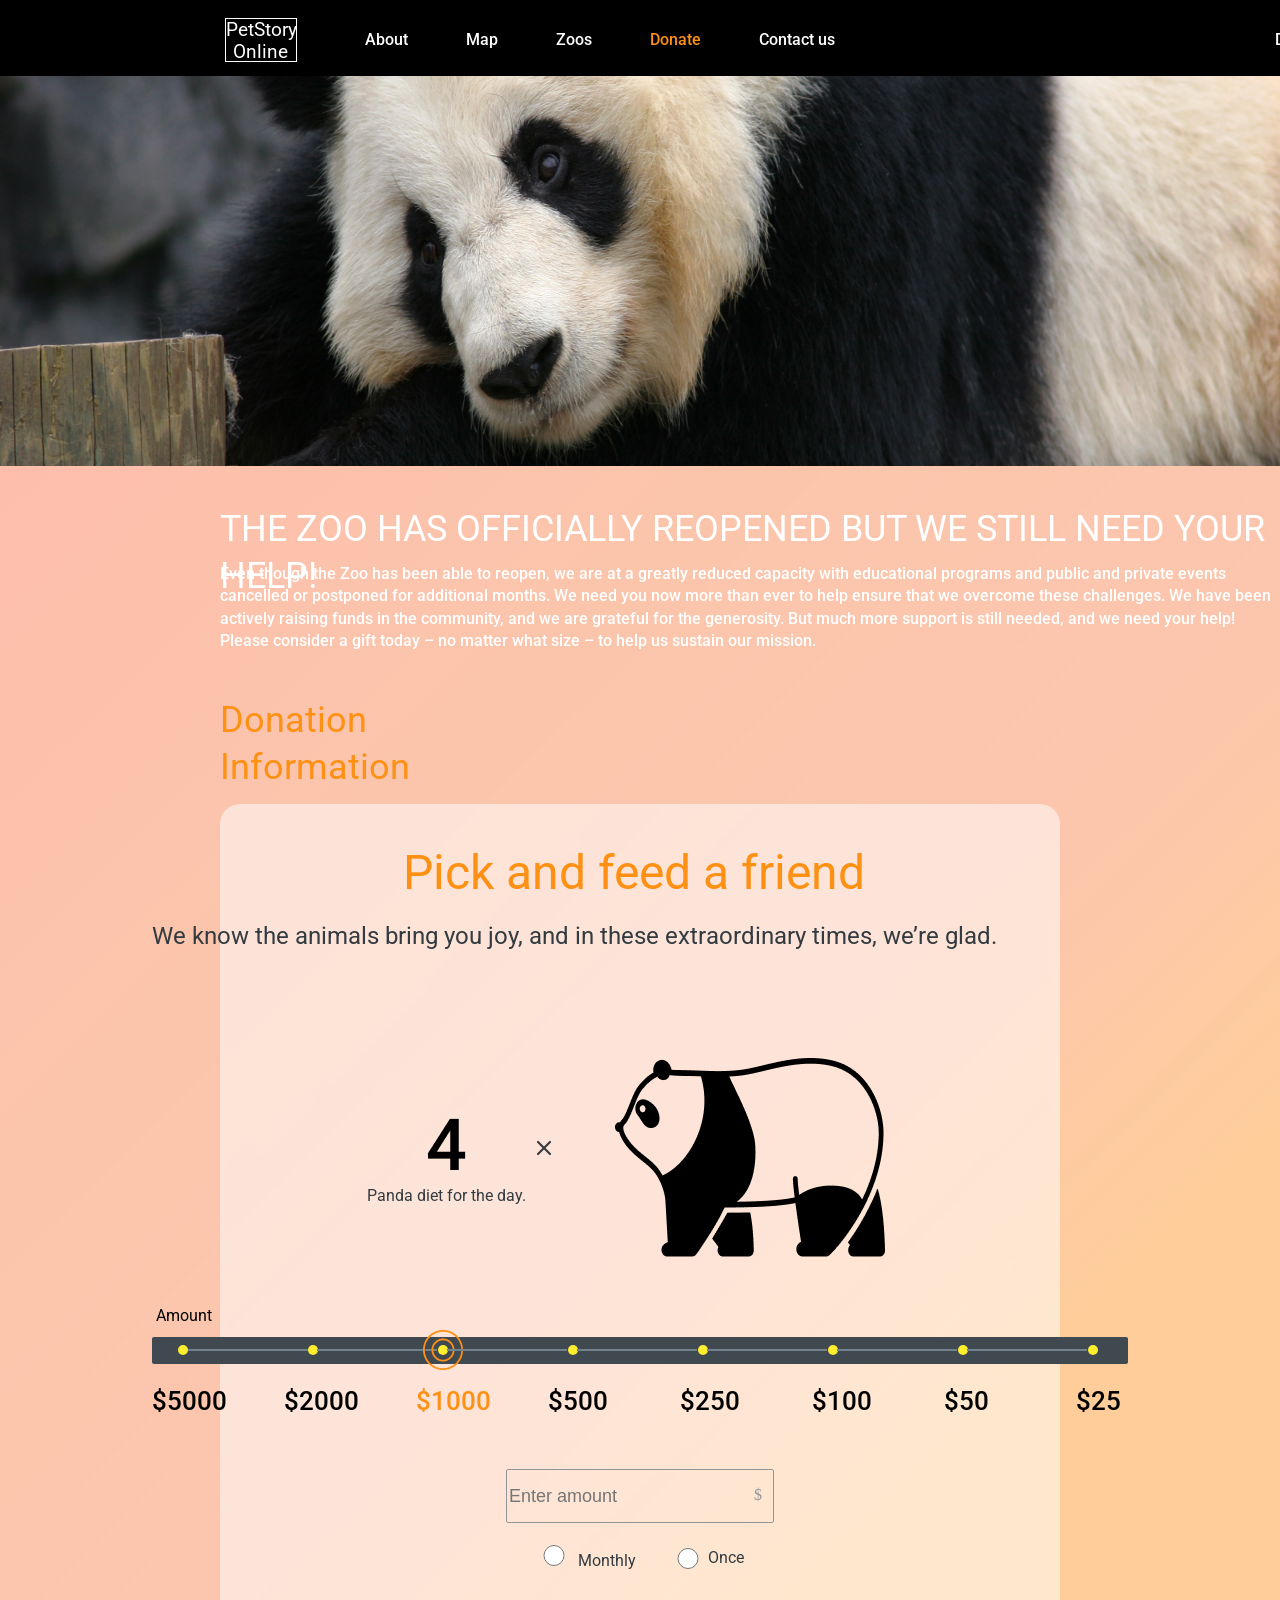
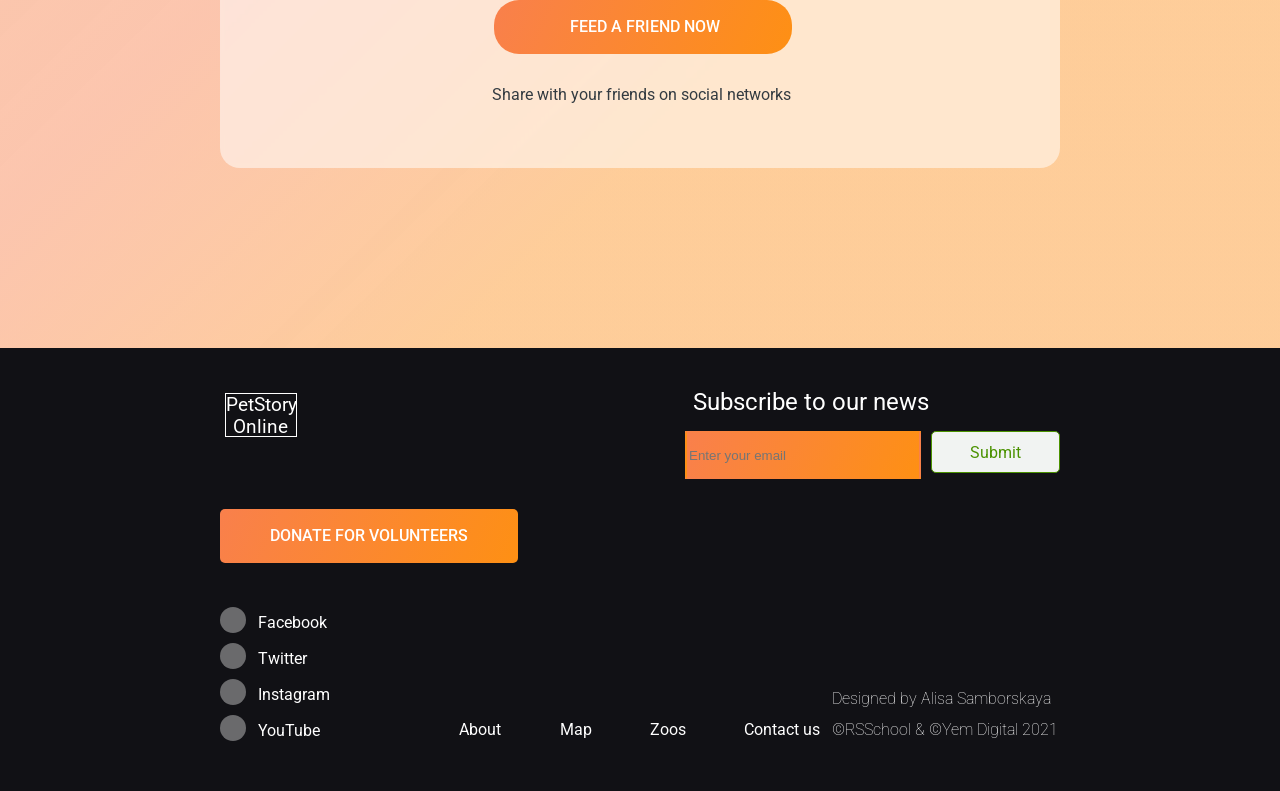
==== online-zoo/pages/donate/index.html @ dba25d9f "fetch:add responsive" ====
<!DOCTYPE html>
<html lang="en">
<head>
    <meta charset="UTF-8">
    <meta http-equiv="X-UA-Compatible" content="IE=edge">
    <meta name="viewport" content="width=device-width, initial-scale=1.0">
    <link rel="stylesheet" href="style.css" >
    <link rel="preconnect" href="https://fonts.googleapis.com">
    <link rel="preconnect" href="https://fonts.gstatic.com" crossorigin>
    <link href="https://fonts.googleapis.com/css2?family=Roboto:wght@100;400;500;700;900&display=swap" rel="stylesheet">
    <title>Donate</title>
</head>
<body>
    <header>
        <a href="file:///C:/Users/aolke/Desktop/rsschool-cv/online-zoo/pages/main/index.html" class="logo_header">
            <h1 class="logo_text">PetStory Online</h1>
            <img src="../../assets/images/bamboo2.png" class="logo_img">
        </a>
        <a  class="header_zoos margin_zero">Zoos</a>
        <a  class="header_about margin_zero">About</a>
        <a  class="header_map margin_zero">Map</a>
        <a href="file:///C:/Users/aolke/Desktop/rsschool-cv/online-zoo/pages/donate/index.html" class="header_donate margin_zero">Donate</a>
        <a class="header_contact margin_zero">Contact us</a>
        <a href="https://www.figma.com/file/jfEFwkXVj1WRq7sUHDr8os/PetStory-online" class="header_design margin_zero">Designed by ©</a>
    </header>
    <img class="panda_bg" src="../../assets/images/panda_bg.png">
    <div class="Donate_block">
        <h3 class="Donate_title">THE ZOO HAS OFFICIALLY REOPENED BUT WE STILL NEED YOUR HELP!</h3>
        <p class="Donate_info">Even though the Zoo has been able to reopen, we are at a greatly reduced capacity with educational programs and public and private events cancelled or postponed for additional months. We need you now more than ever to help ensure that we overcome these challenges. We have been actively raising funds in the community, and we are grateful for the generosity.  But much more support is still needed, and we need your help! Please consider a gift today – no matter what size – to help us sustain our mission.</p>
        <h3 class="Donate_title_two">Donation Information</h3>
        <div class="Donate_box">
            <div class="PaF_box">
                <h2 class="PaF_title">Pick and feed a friend</h2>
                <p class="PaF_info">We know the animals bring you joy, and in these extraordinary times, we’re glad.</p>
                <img class="PaF_img" src="../../assets/images/panda-widget.png">
                <img class="PaF_cross" src="../../assets/images/x_icon.png">
                <img class="PaF_day" src="../../assets/images/amount_of_days_donate.png">
                <p class="PaF_day_info">Panda diet for the day.</p>
                <p class="PaF_scrollbar_amount">Amount</p>
                <div class="Scrollbar_box">
                    <span class="circle">
                        <span class="circle_cursor"></span>
                    </span>
                    <span class="circle">
                        <span class="circle_cursor"></span>
                    </span>
                    <span class="circle">
                        <span class="circle_cursor">
                            <span class="circle_stroke"></span>
                        </span>
                    </span>
                    <span class="circle">
                        <span class="circle_cursor"></span>
                    </span>
                    <span class="circle">
                        <span class="circle_cursor"></span>
                    </span>
                    <span class="circle">
                        <span class="circle_cursor"></span>
                    </span>
                    <span class="circle">
                        <span class="circle_cursor"></span>
                    </span>
                    <span class="circle">
                        <span class="circle_cursor"></span>
                    </span>
                </div>
                <div class="Price_box">
                    <span class="price">$5000</span>
                    <span class="price">$2000</span>
                    <span class="price active">$1000</span>
                    <span class="price">$500</span>
                    <span class="price">$250</span>
                    <span class="price">$100</span>
                    <span class="price">$50</span>
                    <span class="price">$25</span>
                </div>
                <input type="text" placeholder="Enter amount" class="PaF_input">
                <p class="PaF_input_symbol">$</p>
                <div class="PaF_radio_box-1">
                    <label for="radio_1">
                        <input id="radio_1" class="PaF_radio" type="radio">
                        Monthly
                    </label>
                </div>
                <div class="PaF_radio_box-2">
                    <input id="radio_2" class="PaF_radio" type="radio">
                    <label for="radio_2">Once</label>
                </div>
                <button class="PaF_button">
                    <p class="Feed_friend">Feed a friend now</p>
                </button>
                <p class="PaF_share">Share with your friends on social networks </p>
            </div>
        </div>
    </div>
    <footer>
        <div class="footer_bg"></div>
        <a href="file:///C:/Users/aolke/Desktop/rsschool-cv/online-zoo/pages/main/index.html" class="logo_footer">
            <h1 class="logo_text">PetStory Online</h1>
            <img src="../../assets/images/bamboo2.png" class="logo_img">
        </a>
        <a  class="margin_zero footer_about">About</a>
        <a  class="margin_zero footer_map">Map</a>
        <a  class="margin_zero footer_zoos">Zoos</a>
        <a class="margin_zero footer_contact">Contact us</a>
        <a href="file:///C:/Users/aolke/Desktop/rsschool-cv/online-zoo/pages/donate/index.html" class="button_footer">
            <p class="footer_button_text margin_zero">donate for volunteers</p>
        </a>
        <p class="subscribe margin_zero">Subscribe to our news</p>
        <input type="email" placeholder="Enter your email" class="input_footer">
        <button class="footer_button">
            <p class="button_footer_text_two margin_zero">Submit</p>
        </button>
        <p class="rsschool margin_zero">Designed by Alisa Samborskaya</p>
        <p class="rsschool2 margin_zero">©RSSchool & ©Yem Digital 2021</p>
        <a href="https://ru-ru.facebook.com" class="facebook">
            <div class="footer_elipse">
                <img src="../../assets/images/facebook.png" alt="" class="footer_img">
                <p class="footer_text margin_zero">Facebook</p>
            </div>
            
        </a>
        <a href="https://twitter.com/?lang=ru" class="twiter">
            <div class="footer_elipse">
                <img src="../../assets/images/twitter.png" alt="" class="footer_img">
                <p class="footer_text margin_zero">Twitter</p>
            </div>
        </a>
        <a href="https://www.instagram.com/?hl=ru" class="instagram">
            <div class="footer_elipse">
                <img src="../../assets/images/instagram.png" alt="" class="footer_img">
                <p class="footer_text margin_zero">Instagram</p>
            </div>
        </a>
        <a href="https://www.youtube.com" class="youtube">
            <div class="footer_elipse">
                <img src="../../assets/images/youtube.png" alt=""  class="footer_img">
                <p class="footer_text margin_zero">YouTube</p>
            </div>
        </a>
    </footer>
    <script src="script.js"></script>
</body>
</html>
---- online-zoo/pages/donate/style.css ----
body{
    min-width: 1600px;
}
*{
    margin:0;
}

header{
    position: absolute;
    display: inline-block;
    width: 1600px;
    height: 80px;
    left: 0px;
    top: 0px;
    
    background: #000000;
    backdrop-filter: blur(2px);
}

a{
    text-decoration: 0;
}

.logo_header{
    position: absolute;
width: 82px;
height: 52px;
left: 220px;
top: 14px;
}

.logo_text{
    box-sizing: border-box;

position: absolute;
width: 72.49px;
height: 44.91px;
left: 4.75px;
top: 3.55px;

font-family: 'Roboto';
font-style: normal;
font-weight: 400;
font-size: 19.0145px;
line-height: 120%;

text-align: center;

color: #FFFFFF;

border: 1.18841px solid #FFFFFF;
margin:0;
}

.logo_img{
    box-sizing: border-box;

position: absolute;
width: 7.03px;
height: 20.98px;
left: 13.23px;
top: 24.64px;
}

.header_about{
    position: absolute;
width: 43px;
height: 22px;
left: 365px;
top: 29px;

font-family: 'Roboto';
font-style: normal;
font-weight: 500;
font-size: 16px;
line-height: 140%;
/* or 22px */


/* orange */
color: #FFFFFF;

}

.header_map{
    position: absolute;
width: 32px;
height: 22px;
left: 466px;
top: 29px;

font-family: 'Roboto';
font-style: normal;
font-weight: 500;
font-size: 16px;
line-height: 140%;

color: #FFFFFF;
margin:0;
}

.header_zoos{
    position: absolute;
width: 36px;
height: 22px;
left: 556px;
top: 29px;

font-family: 'Roboto';
font-style: normal;
font-weight: 500;
font-size: 16px;
line-height: 140%;
/* or 22px */


color: #FFFFFF;
}

.header_donate{
    position: absolute;
width: 51px;
height: 22px;
left: 650px;
top: 29px;

font-family: 'Roboto';
font-style: normal;
font-weight: 500;
font-size: 16px;
line-height: 140%;
/* or 22px */


color: #FE9013;
}

.margin_zero{
    margin:0;
}

.header_contact{
    position: absolute;
width: 78px;
height: 22px;
left: 759px;
top: 29px;

font-family: 'Roboto';
font-style: normal;
font-weight: 500;
font-size: 16px;
line-height: 140%;
/* or 22px */


color: #FFFFFF;

}

.header_design{
    position: absolute;
width: 105px;
height: 22px;
left: 1275px;
top: 29px;

font-family: 'Roboto';
font-style: normal;
font-weight: 500;
font-size: 16px;
line-height: 140%;
/* or 22px */


color: #FFFFFF;
}

a:hover{color:#FE9013;
    cursor:pointer;}


.panda_bg{
    position: absolute;
    width: 100%;
height: 390px;
left: 0px;
right: 0px;
top: 76px;

}

.Donate_block{
    position: absolute;
height: 1482px;
left: 0px;
right: 0px;
top: 466px;

/* orange_gradient */

background: linear-gradient(315.75deg, rgba(254, 210, 144, 0.7) 30.06%, #FEBDAB 100.95%, rgba(254, 210, 144, 0.7) 106.36%), linear-gradient(315.75deg, rgba(254, 189, 171, 0.74) 30.06%, rgba(243, 169, 248, 0.66) 50.74%, #E0D8F0 80.49%, #EAF7FE 127.9%, #EAF7FE 149.54%), linear-gradient(315.75deg, rgba(254, 189, 171, 0.74) 30.06%, rgba(243, 169, 248, 0.66) 50.74%, #E0D8F0 80.49%, #EAF7FE 127.9%, #EAF7FE 149.54%);
}

.Donate_title{
    position: absolute;
    padding-top: 40px;
    padding-left: 220px;
    margin:0;
/* h3 */

font-family: 'Roboto';
font-style: normal;
font-weight: 400;
font-size: 36px;
line-height: 130%;
/* identical to box height, or 47px */


color: #FFFFFF;
}

.Donate_info{
    position: absolute;
    padding-top: 97px;
    max-width: 1160px;
    padding-left: 220px;

/* body */

font-family: 'Roboto';
font-style: normal;
font-weight: 500;
font-size: 16px;
line-height: 140%;
/* or 22px */


color: #FFFFFF;
}

.Donate_title_two{
    position: absolute;
    width: 341px;
    height: 47px;
    padding-top: 231px;
    margin:0;
    padding-left: 220px;
/* h3 */

font-family: 'Roboto';
font-style: normal;
font-weight: 400;
font-size: 36px;
line-height: 130%;
/* identical to box height, or 47px */


/* or3 */

color: #FE9013;
}

.Donate_box{
    position: absolute;
    display: flex;
    justify-content: center;
    height: 964px;
    left: 220px;
    right: 220px;
    top: 338px;
    
    background: rgba(255, 255, 255, 0.52);
    backdrop-filter: blur(2px);
    
    border-radius: 20px;
}

.PaF_box{
    position: absolute;
    top: 40px;
    position: absolute;
    width: 976px;
    height: 862px;
}

.PaF_title{
    position: absolute;
width: 463px;
height: 58px;
left: 250px;
top: 0px;

/* h2 */

font-family: 'Roboto';
font-style: normal;
font-weight: 400;
font-size: 48px;
line-height: 120%;
/* identical to box height, or 58px */

text-align: center;

/* or3 */

color: #FE9013;
}
.PaF_info{
    position: absolute;
width: 1095px;
height: 29px;
left: 0px;
top: 78px;

/* subtitle */

font-family: 'Roboto';
font-style: normal;
font-weight: 400;
font-size: 24px;
line-height: 120%;
/* identical to box height, or 29px */


color: #333B41;

}
.PaF_img{
    position: absolute;
width: 284px;
height: 246px;
left: 463px;
top: 167px;
}

.PaF_cross{
    position: absolute;
left: 39.45%;
right: 59.12%;
top: 34.45%;
bottom: 63.92%;
}

.PaF_day{
    position: absolute;
width: 82px;
height: 58px;
left: 253px;
top: 272px;

}

.PaF_day_info{
    position: absolute;
width: 159px;
height: 22px;
left: 215px;
top: 341px;

/* body */

font-family: 'Roboto';
font-style: normal;
font-weight: 400;
font-size: 16px;
line-height: 140%;
/* or 22px */

text-align: center;

color: #333B41;

}

.PaF_scrollbar_amount{
    position: absolute;
width: 57px;
height: 22px;
left: 4px;
top: 461px;

/* body */

font-family: 'Roboto';
font-style: normal;
font-weight: 400;
font-size: 16px;
line-height: 140%;
/* or 22px */


color: #000000;
}

.Scrollbar_box{
    position: relative;
width: 976px;
height: 27px;
left: 0px;
top: 493px;
background: #404950;
border-radius: 2px;

}
.Scrollbar_line{
    position: absolute;
width: 915px;
height: 2px;
left: 31px;
top: 13px;

background: #72828E;
}

.circle{
    display: inline-block;
width: 10px;
height: 10px;
border-radius: 50%;
margin-right: 116px;
margin-top:8px;

background: #FFEE2E;
}

.circle:not(:last-child)::after {
    position: absolute;
    content: '';
    display: inline-block;
    width: 120px;
    height: 2px;
    background: #72828E;
    top: 12px;
  }
  
  .circle:nth-child(1)::after {
    left: 36px;
  }
  
  .circle:nth-child(2)::after {
    left: 165px;
  }
  
  .circle:nth-child(3)::after {
    left: 295px;
  }
  
  .circle:nth-child(4)::after {
    left: 425px;
  }
  
  .circle:nth-child(5)::after {
    left: 555px;
  }
  
  .circle:nth-child(6)::after {
    left: 685px;
  }
  
  .circle:nth-child(7)::after {
    left: 815px;
  }

.circle:first-child {
    margin-left: 26px;
  }
  
  .circle:last-child {
    margin-right: 0;
  }

  .circle_cursor{
  display: inline-block;
  width: 40px;
  height: 40px;
  position: relative;
  top: -15px;
  left: -15px;
  cursor: pointer;
  }
  .circle_stroke{
    position: absolute;
    width: 40px;
    height: 40px;
    background:url("../../assets/images/roller_icon.png");

  }

  .Price_box{
    position: absolute;
    width: 991px;
    height: 36px;
    left: 0px;
    top: 539px;
  }

  .price{
    display: inline-block;
    width: 50px;
    height: 36px;
    margin-right: 78px;

    font-family: 'Roboto';
font-style: normal;
font-weight: 500;
font-size: 26px;
line-height: 140%;
/* or 36px */

text-transform: uppercase;

  }

  .price:last-child{
    margin-right:0px;
  }

  .active{
    color: #FE9013;
  }

  .PaF_share{
    position: absolute;
width: 301px;
height: 22px;
left: 340px;
top: 840.02px;

/* body */

font-family: 'Roboto';
font-style: normal;
font-weight: 400;
font-size: 16px;
line-height: 140%;
/* or 22px */


color: #333B41;
  }

.PaF_input{
    position: absolute;
    width: 268px;
    height: 54px;
    left: 354px;
    top: 625px;

    box-sizing: border-box;

    border: 1px solid #929699;
    font-size: large;
    border-radius: 2px;
    background: transparent;
  }

.PaF_input_symbol{
    position: absolute;
width: 10px;
height: 20px;
left: 602px;
top: 642px;

color: #929699;
}

.PaF_radio_box-1{
    position: absolute;
    display: flex;
    align-items: center;
    top: 704px;
    left: 382px;
    width: 115px;
    height: 21px;

    font-family: 'Roboto';
font-style: normal;
font-weight: 400;
font-size: 16px;
line-height: 140%;
/* or 22px */


color: #333B41;
}

.PaF_radio_box-2{
    position: absolute;
    display: flex;
    align-items: center;
    top: 704px;
    left: 516px;
    width: 84px;
    height: 21px;

    font-family: 'Roboto';
font-style: normal;
font-weight: 400;
font-size: 16px;
line-height: 140%;
/* or 22px */


color: #333B41;
}

.PaF_radio{
    width: 40px;
    height: 21px;
    background: transparent;
    border-color: #F9804B;
}

.PaF_button{
    position: absolute;
width: 298px;
height: 54px;
left: 342px;
top: 756px;

background: linear-gradient(113.96deg, #F9804B 1.49%, #FE9013 101.44%);
border-radius: 25px;
border: 0;
}

.Feed_friend{
    position: absolute;
width: 292px;
height: 22px;
left: 5px;
top: 16px;

/* btn. */

font-family: 'Roboto';
font-style: normal;
font-weight: 500;
font-size: 16px;
line-height: 140%;
/* or 22px */

text-align: center;
text-transform: uppercase;

color: #FFFFFF;
}
footer{
    position: absolute;
    height: 443px;
    left: 0px;
    right: 0px;
    top:1948px;
    
    background: #111115;
}

.footer_bg{
    position: absolute;
height: 443px;
left: 0px;
right: 0px;
bottom: 0px;

background: #111115;
}

.logo_footer{
    position: absolute;
width: 82px;
height: 52px;
left: 220px;
top: 41px;
}

.logo_text_footer{
    box-sizing: border-box;

position: absolute;
width: 72.49px;
height: 44.91px;
left: 224.75px;
top: 41.55px;

font-family: 'Roboto';
font-style: normal;
font-weight: 400;
font-size: 19.0145px;
line-height: 120%;
/* or 23px */

text-align: center;

color: #FFFFFF;

border: 1.18841px solid #FFFFFF;
}

.footer_zoos{
    position: absolute;
    width: 36px;
    height: 22px;
    left: calc(50% - 36px/2 + 28px);
    bottom: 50px;
    
    font-family: 'Roboto';
    font-style: normal;
    font-weight: 400;
    font-size: 16px;
    line-height: 140%;
    /* or 22px */
    
    
    color: #FFFFFF;
    
}

.footer_about{
    position: absolute;
    width: 43px;
    height: 22px;
    left: calc(50% - 43px/2 - 159.5px);
    bottom: 50px;
    
    font-family: 'Roboto';
    font-style: normal;
    font-weight: 400;
    font-size: 16px;
    line-height: 140%;

    color: #FFFFFF;
}

.footer_contact{
    position: absolute;
    width: 77px;
    height: 22px;
    left: calc(50% - 77px/2 + 142.5px);
    bottom: 50px;
    
    font-family: 'Roboto';
    font-style: normal;
    font-weight: 400;
    font-size: 16px;
    line-height: 140%;
    /* or 22px */
    
    
    color: #FFFFFF;
}
.footer_map{
    position: absolute;
    width: 32px;
    height: 22px;
    left: calc(50% - 32px/2 - 64px);
    bottom: 50px;
    
    font-family: 'Roboto';
    font-style: normal;
    font-weight: 400;
    font-size: 16px;
    line-height: 140%;
    /* or 22px */
    
    
    color: #FFFFFF;
    
}

.button_footer{
    position: absolute;
width: 298px;
height: 54px;
left: 220px;
top: 161px;

background: linear-gradient(113.96deg, #F9804B 1.49%, #FE9013 101.44%);
border-radius: 5px;
border:0;
}

.footer_button_text{
    position: absolute;
width: 298px;
height: 22px;
left: calc(50% - 298px/2);
top: 16px;

/* btn. */

font-family: 'Roboto';
font-style: normal;
font-weight: 500;
font-size: 16px;
line-height: 140%;
/* or 22px */

text-align: center;
text-transform: uppercase;

color: #FFFFFF;
}

.button_footer:hover{background: #4B9200;
    cursor:pointer;}

.subscribe{
    position: absolute;
    width: 237px;
    height: 29px;
    right: 350px;
    top: 40px;
    
    /* subtitle */
    
    font-family: 'Roboto';
    font-style: normal;
    font-weight: 400;
    font-size: 24px;
    line-height: 120%;
    /* identical to box height, or 29px */
    
    
    color: #FFFFFF;
}

.input_footer{position: absolute;
    width: 228px;
    height: 42px;
    right: 359px;
    top: 83px;
    border-radius: 2px;
    background: linear-gradient(113.96deg, #F9804B 1.49%, #FE9013 101.44%);


    border-image-source: linear-gradient(113.96deg, #F9804B 1.49%, #FE9013 101.44%);
    
    
}

.input_footer:focus{border: 0.7px solid #4B9200;}

.footer_button{
    position: absolute;
width: 129px;
height: 42px;
right: 220px;
top: 83px;

background: #F1F3F2;
/* Green */

border: 1px solid #4B9200;
border-radius: 5px;
}

.button_footer_text_two{
    position: absolute;
left: 30.23%;
right: 30.23%;
top: 23.81%;
bottom: 23.81%;

font-family: 'Roboto';
font-style: normal;
font-weight: 400;
font-size: 16px;
line-height: 140%;
/* or 22px */


/* Green */

color: #4B9200;

}

.rsschool{
    position: absolute;
width: 220px;
height: 21px;
right: 228px;
bottom: 81px;

font-family: 'Roboto';
font-style: normal;
font-weight: 100;
font-size: 16px;
line-height: 130%;
/* identical to box height, or 21px */


color: #FFFFFF;

}

.rsschool2{
    position: absolute;
width: 228px;
height: 21px;
right: 220px;
bottom: 50px;

font-family: 'Roboto';
font-style: normal;
font-weight: 100;
font-size: 16px;
line-height: 130%;
/* identical to box height, or 21px */


color: #FFFFFF;

}

.facebook{
    position: absolute;
width: 111px;
height: 26px;
left: 220px;
bottom: 158px;

}

.twiter{
    position: absolute;
width: 89px;
height: 26px;
left: 220px;
bottom: 122px;
}

.instagram{
    position: absolute;
width: 110px;
height: 26px;
left: 220px;
bottom: 86px;

}

.youtube{
    position: absolute;
width: 101px;
height: 26px;
left: 220px;
bottom: 50px;
}

.footer_elipse1{
    position: absolute;
    width: 26px;
    height: 26px;
    left: 0px;
    top: 0px;
    border-radius: 500px;
    
    background: rgba(196, 196, 196, 0.5);
}

.footer_elipse2{
    position: absolute;
width: 26px;
height: 26px;
left: 0px;
top: 0px;

background: rgba(196, 196, 196, 0.5);
}

.footer_elipse{
    position: absolute;
    width: 26px;
    height: 26px;
    left: 0px;
    top: 0px;
    border-radius: 500px;
    
    background: rgba(196, 196, 196, 0.5);
}

.footer_img{
    position: absolute;
width: 18px;
height: 12.99px;
left: 4px;
top: 6px;

}

.footer_text{
    position: absolute;
width: 73px;
height: 21px;
left: 38px;
top: 5px;

font-family: 'Roboto';
font-style: normal;
font-weight: 400;
font-size: 16px;
line-height: 140%;
/* or 22px */


color: #FFFFFF;
}

@media screen and (max-width:1000px) {
    header{
        position: absolute;
    height: 80px;
    width: 1000px;
    left: 0px;
    right: 0px;
    top: 0px;
    }

    .logo_header{
        position: absolute;
    width: 82px;
    height: 52px;
    left: 30px;
    top: 14px;
    }

    .header_about{
        position: absolute;
width: 43px;
height: 22px;
left: 175px;
top: 29px;
    }

    .header_map{
        position: absolute;
width: 32px;
height: 22px;
left: 266px;
top: 29px;
    }

    .header_zoos{
        position: absolute;
width: 36px;
height: 22px;
left: 346px;
top: 29px;
    }

    .header_donate{
        position: absolute;
width: 51px;
height: 22px;
left: 430px;
top: 29px;
    }

    .header_contact{
        position: absolute;
width: 77px;
height: 22px;
left: 529px;
top: 29px;

font-family: 'Roboto';
font-style: normal;
font-weight: 400;
font-size: 16px;
line-height: 140%;
/* or 22px */


color: #FFFFFF;
    }

    .header_design{
        position: absolute;
width: 105px;
height: 22px;
left: 865px;
top: 29px;
    }

    .panda_bg{
        position: absolute;
height: 390px;
width: 1600px;
left: -172px;
right: -428px;
top: 80px;

    }

    .Donate_block{
        position: absolute;
height: 1333px;
left: 0px;
right: 0px;
top: 470px;
    }

    .Donate_title{
        position: absolute;
height: 94px;
width: 778px;
padding-left: 30px;
    }

    .Donate_info{
        position: absolute;
height: 94px;
width: 939px;
padding-top: 164px;
padding-left: 31px;

/* body */

font-family: 'Roboto';
font-style: normal;
font-weight: 500;
font-size: 16px;
line-height: 140%;
/* or 22px */


color: #FFFFFF;

    }

    .Donate_title_two{
        position: absolute;
height: 47px;
padding-left: 30px;
padding-top: 298px;
    }

    .Donate_box{
        position: absolute;
    height: 918px;
    width: 940px;
    left: 30px;
    right: 30px;
    top: 385px;
    }

    .PaF_box{
        position: absolute;
    width: 940px;
    height: 862px;
    left: 0px;
    top: 10px;
    }

    .PaF_title{
        position: absolute;
width: 463px;
height: 58px;
left: 231px;
top: 10px;
    }

    .PaF_info{
        position: absolute;
width: 849px;
height: 29px;
left: 47px;
top: 78px;
    }

    .PaF_day{
        position: absolute;
    width: 82px;
    height: 58px;
left: 234px;
top: 272px;
    }

    .PaF_day_info{
        position: absolute;
width: 159px;
height: 22px;
left: 196px;
top: 341px;

    }

    .PaF_scrollbar_amount{
        position: absolute;
width: 57px;
height: 22px;
left: 65px;
top: 461px;

    }

    .Scrollbar_box{
position: absolute;
width: 810px;
height: 27px;
left: 65px;
top: 500px;

    }

    .circle{
width: 10px;
height: 10px;
    }

    .circle:first-child {
        margin-left: 11px;
      }

      .circle:nth-child(7){
        margin-right: 0;
      }
      .circle:last-child{
        visibility: hidden;
      }
    
      .circle:nth-child(1)::after {
        left: 21px;
      }
      
      .circle:nth-child(2)::after {
        left: 150px;
      }
      
      .circle:nth-child(3)::after {
        left: 280px;
      }
      
      .circle:nth-child(4)::after {
        left: 410px;
      }
      
      .circle:nth-child(5)::after {
        left: 540px;
      }
      
      .circle:nth-child(6)::after {
        left: 670px;
      }
      
      .circle:nth-child(7)::after {
        visibility: hidden;
      }

      .Price_box{
        position: absolute;
    width: 830px;
    height: 36px;
    left: 65px;
    top: 539px;
      }

      .price{
        width: 65px;
        margin-right: 56px;
      }

    .price:nth-child(1){
        visibility: hidden;
        width: 0px;
    height: 0px;
    margin-right: 0px;
    }

    footer{
        position: absolute;
width: 1000px;
height: 443px;
left: calc(50% - 1000px/2);
top: 1803px;

background: #111115;
    }

    .logo_footer{
        position: absolute;
width: 82px;
height: 52px;
left: 44px;
top: 41px;

    }

    .button_footer{
        position: absolute;
width: 298px;
height: 54px;
left: 44px;
top:161px;
    }

    .facebook{
        position: absolute;
width: 111px;
height: 26px;
left: 44px;
top:259px;

    }

    .twiter{
        position: absolute;
width: 89px;
height: 26px;
left: 44px;
top:295px;
    }

    .instagram{
        position: absolute;
width: 110px;
height: 26px;
left: 44px;
top: 331px;
    }

    .youtube{
        position: absolute;
width: 101px;
height: 26px;
left: 44px;
top: 367px;
    }

    .footer_about{
        position: absolute;
width: 43px;
height: 22px;
left: 334px;
top: 371px;

font-family: 'Roboto';
font-style: normal;
font-weight: 400;
font-size: 16px;
line-height: 140%;

    }

    .footer_map{
        position: absolute;
width: 32px;
height: 22px;
left: 425px;
top: 371px;

font-family: 'Roboto';
font-style: normal;
font-weight: 400;
font-size: 16px;
line-height: 140%;
    }

    .footer_zoos{
        position: absolute;
width: 36px;
height: 22px;
left: 505px;
top: 371px;

font-family: 'Roboto';
font-style: normal;
font-weight: 400;
font-size: 16px;
line-height: 140%;
/* or 22px */


color: #FFFFFF;
    }

    .footer_contact{
        position: absolute;
width: 77px;
height: 22px;
left: 589px;
top: 371px;

font-family: 'Roboto';
font-style: normal;
font-weight: 400;
font-size: 16px;
line-height: 140%;
/* or 22px */


color: #FFFFFF;
    }

    .rsschool{
        position: absolute;
width: 220px;
height: 21px;
right: 26px;
top: 341px;

font-family: 'Roboto';
font-style: normal;
font-weight: 100;
font-size: 16px;
line-height: 130%;
/* identical to box height, or 21px */


color: #FFFFFF;

    }

    .rsschool2{
        position: absolute;
width: 228px;
height: 21px;
right: 18px;
bottom: 50px;

font-family: 'Roboto';
font-style: normal;
font-weight: 100;
font-size: 16px;
line-height: 130%;
/* identical to box height, or 21px */


color: #FFFFFF;

    }

    .subscribe{
        position: absolute;
width: 237px;
height: 29px;
right: 179px;
top: 40px;

/* subtitle */

font-family: 'Roboto';
font-style: normal;
font-weight: 400;
font-size: 24px;
line-height: 120%;
/* identical to box height, or 29px */


color: #FFFFFF;
    }

    .input_footer{
        position: absolute;
width: 228px;
height: 42px;
right: 188px;
top: 83px;
    }

    .footer_button{
        position: absolute;
width: 129px;
height: 42px;
right: 50px;
top: 83px;
    }
}
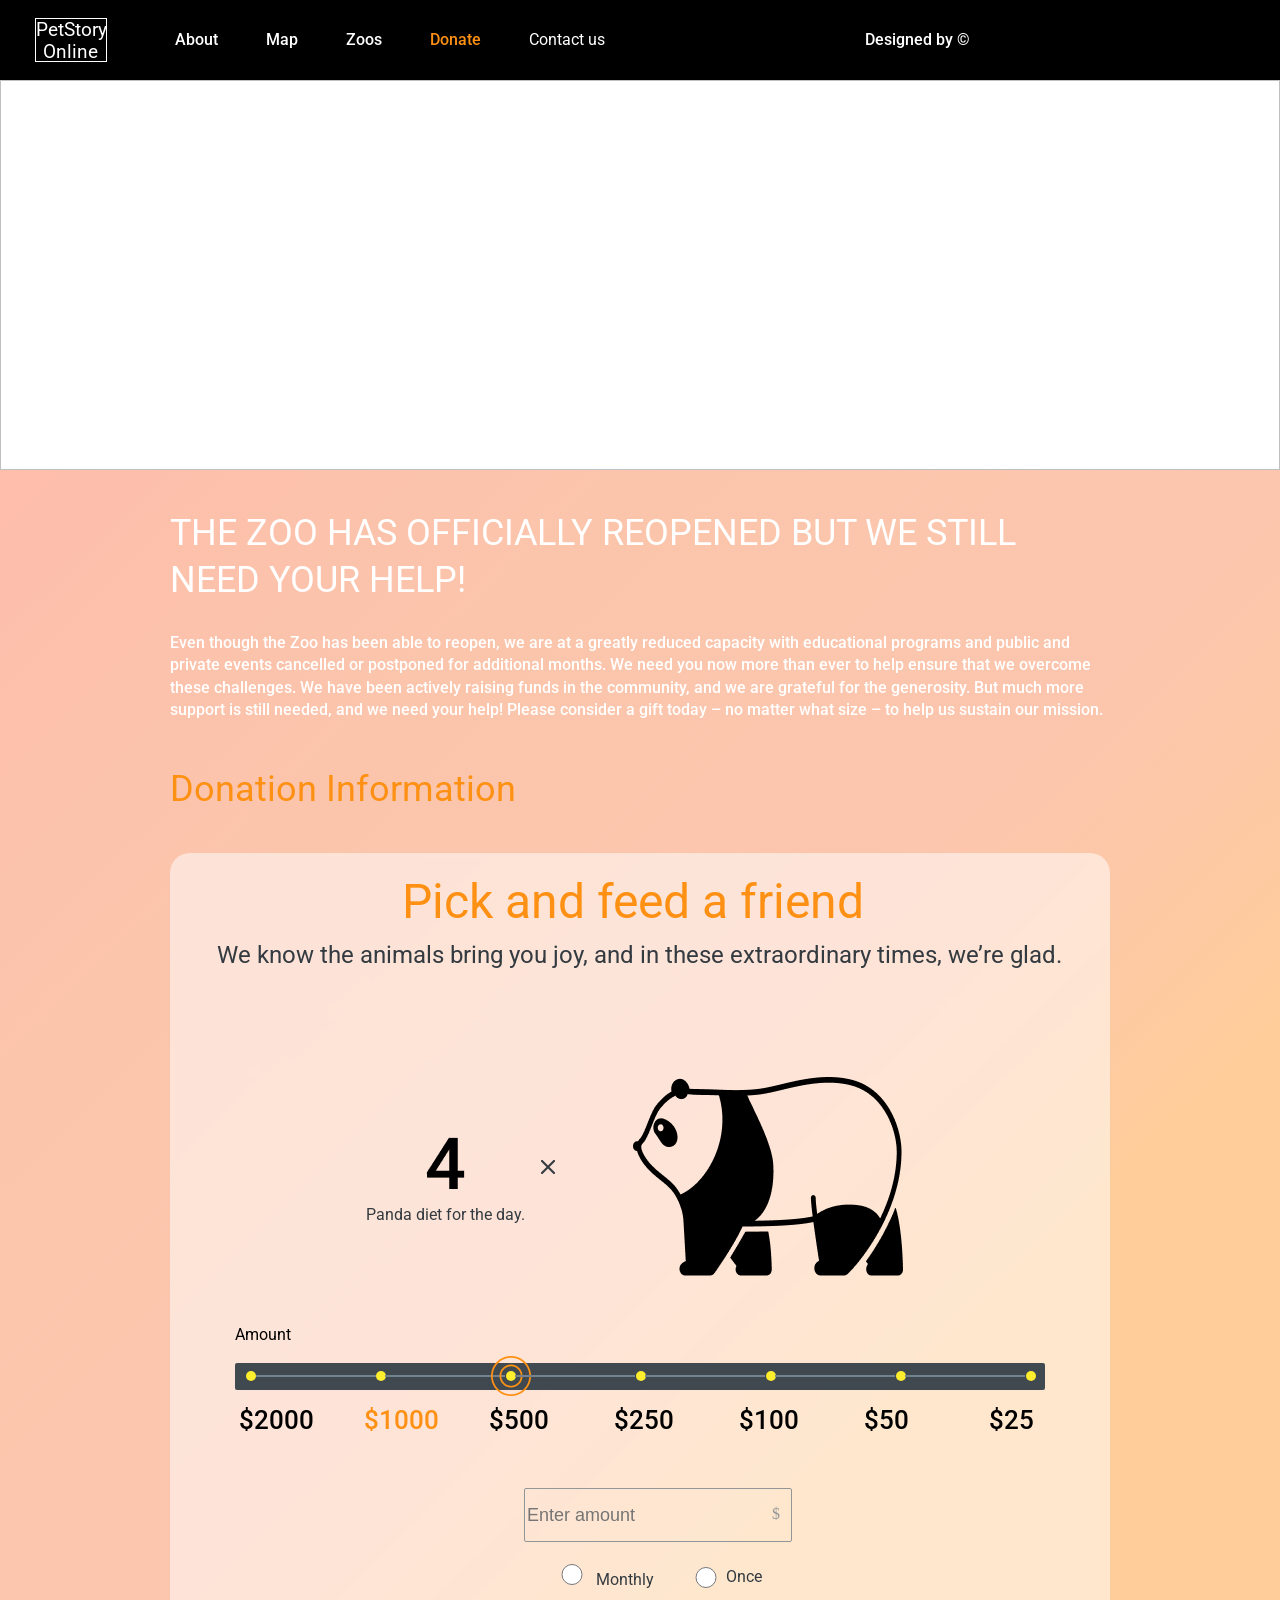
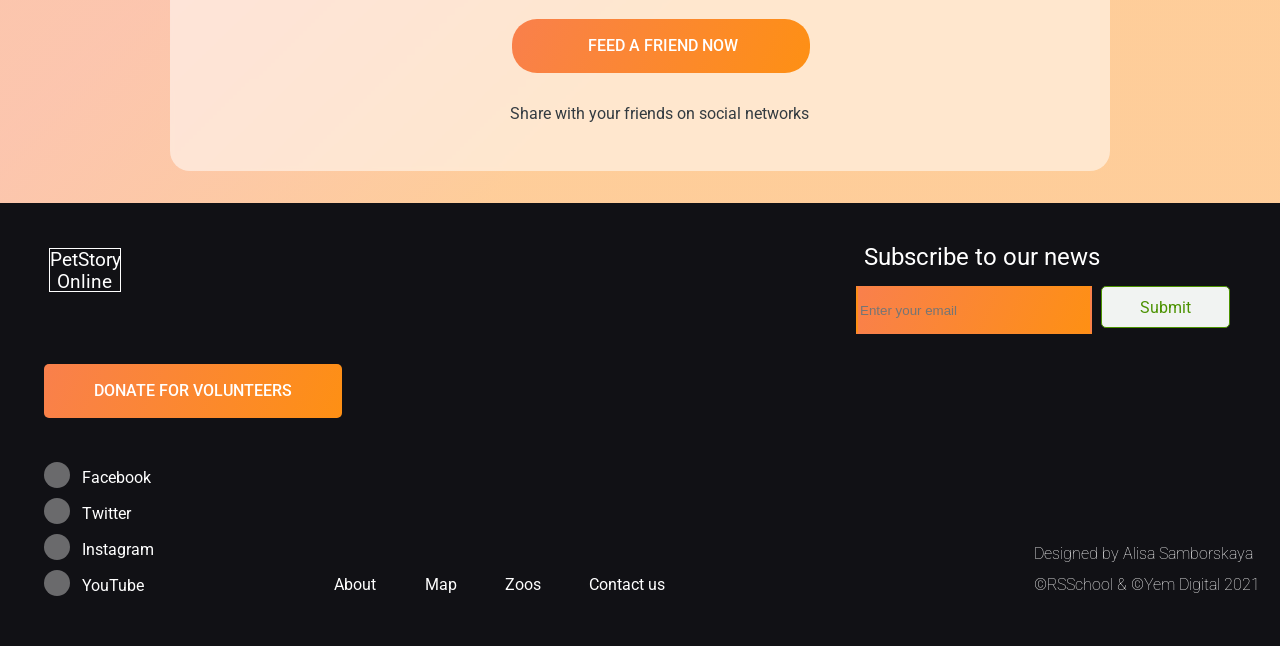
==== commit 65afa876: "fetch:finish responsive" ====
--- a/online-zoo/pages/donate/index.html
+++ b/online-zoo/pages/donate/index.html
@@ -11,6 +11,7 @@
     <title>Donate</title>
 </head>
 <body>
+    <img class="panda_bg">
     <header>
         <a href="file:///C:/Users/aolke/Desktop/rsschool-cv/online-zoo/pages/main/index.html" class="logo_header">
             <h1 class="logo_text">PetStory Online</h1>
@@ -23,9 +24,8 @@
         <a class="header_contact margin_zero">Contact us</a>
         <a href="https://www.figma.com/file/jfEFwkXVj1WRq7sUHDr8os/PetStory-online" class="header_design margin_zero">Designed by ©</a>
     </header>
-    <img class="panda_bg" src="../../assets/images/panda_bg.png">
     <div class="Donate_block">
-        <h3 class="Donate_title">THE ZOO HAS OFFICIALLY REOPENED BUT WE STILL NEED YOUR HELP!</h3>
+        <h2 class="Donate_title">THE ZOO HAS OFFICIALLY REOPENED BUT WE STILL NEED YOUR HELP!</h2>
         <p class="Donate_info">Even though the Zoo has been able to reopen, we are at a greatly reduced capacity with educational programs and public and private events cancelled or postponed for additional months. We need you now more than ever to help ensure that we overcome these challenges. We have been actively raising funds in the community, and we are grateful for the generosity.  But much more support is still needed, and we need your help! Please consider a gift today – no matter what size – to help us sustain our mission.</p>
         <h3 class="Donate_title_two">Donation Information</h3>
         <div class="Donate_box">
--- a/online-zoo/pages/donate/style.css
+++ b/online-zoo/pages/donate/style.css
@@ -1,5 +1,6 @@
 body{
-    min-width: 1600px;
+    max-width: 1600px;
+    overflow-x: hidden;
 }
 *{
     margin:0;
@@ -8,7 +9,7 @@
 header{
     position: absolute;
     display: inline-block;
-    width: 1600px;
+    width: 100%;
     height: 80px;
     left: 0px;
     top: 0px;
@@ -183,6 +184,10 @@
 .panda_bg{
     position: absolute;
     width: 100%;
+    background-image: url(../../assets/images/Giant\ Panda.png);
+        background-repeat: no-repeat;
+    background-position: center;
+    background-size: cover;
 height: 390px;
 left: 0px;
 right: 0px;
@@ -1006,11 +1011,12 @@
 color: #FFFFFF;
 }
 
-@media screen and (max-width:1000px) {
+@media screen and (max-width:1599px) {
+
     header{
         position: absolute;
     height: 80px;
-    width: 1000px;
+    width: 100%;
     left: 0px;
     right: 0px;
     top: 0px;
@@ -1085,9 +1091,11 @@
     .panda_bg{
         position: absolute;
 height: 390px;
-width: 1600px;
-left: -172px;
-right: -428px;
+background-image: url(../../assets/images/Giant\ Panda.png);
+        background-repeat: no-repeat;
+    background-position: center;
+    background-size: cover;
+width: 100%;
 top: 80px;
 
     }
@@ -1101,18 +1109,20 @@
     }
 
     .Donate_title{
-        position: absolute;
+        position: relative;
 height: 94px;
-width: 778px;
-padding-left: 30px;
+width: 940px;
+padding-left: 0px;
+margin: 0 auto;
     }
 
     .Donate_info{
-        position: absolute;
+        position: relative;
 height: 94px;
-width: 939px;
-padding-top: 164px;
-padding-left: 31px;
+width: 940px;
+padding-top: 28px;
+padding-left: 0px;
+margin: 0 auto;
 
 /* body */
 
@@ -1129,19 +1139,22 @@
     }
 
     .Donate_title_two{
-        position: absolute;
+        position: relative;
 height: 47px;
-padding-left: 30px;
-padding-top: 298px;
+width: 940px;
+padding-left: 0px;
+padding-top: 40px;
+margin: 0 auto;
     }
 
     .Donate_box{
-        position: absolute;
+        position: relative;
     height: 918px;
     width: 940px;
-    left: 30px;
-    right: 30px;
-    top: 385px;
+    top: 40px;
+    margin: 0 auto;
+    left: unset;
+    right: unset;
     }
 
     .PaF_box{
@@ -1269,9 +1282,9 @@
 
     footer{
         position: absolute;
-width: 1000px;
+width: 100%;
 height: 443px;
-left: calc(50% - 1000px/2);
+left: 0;
 top: 1803px;
 
 background: #111115;
@@ -1465,4 +1478,642 @@
 right: 50px;
 top: 83px;
     }
-}+}
+
+@media screen and (max-width:999px) {
+    header{
+        height: 34px;
+        width: 100%;
+    }
+
+    .logo_header{
+        width: 47px;
+    height: 34px;
+    margin-top: 0;
+    margin-bottom: 0;
+    position: absolute;
+    top: 0px;
+    left: 20px;
+    }
+
+    .logo_text{
+        width: 47px;
+    height: 29px;
+    position: absolute;
+    border: none;
+    font-size: 12px;
+    padding: 0;
+    margin-right: 0;
+    margin-top: 4px;
+    top: 0px;
+    }
+
+    .logo_img{
+        width: 8px;
+    height: 15px;
+    position: absolute;
+    top: 30%;
+    left: 9%;
+    }
+
+    .header_about{
+        display: none;
+    }
+
+    .header_contact{
+        display: none;
+    }
+    
+    .header_design{
+        display: none;
+    }
+
+    .header_donate{
+        display: none;
+    }
+
+    .header_map{
+        display: none;
+    }
+
+    .header_zoos{
+        display: none;
+    }
+
+    .panda_bg{
+        height: 369px;
+        top: 0px;
+        background-image: url(../../assets/images/Giant\ Panda.png);
+        background-repeat: no-repeat;
+    background-position: center;
+    background-size: cover;
+    }
+
+    .Donate_block{
+        top: 369px;
+    }
+
+    .Donate_title{
+        max-width: 600px;
+        font-size: 24px;
+    line-height: 120%;
+    padding-top: 30px;
+    }
+
+    .Donate_info{
+        max-width: 600px;
+        height: 156px;
+        padding-top: 0px;
+        font-weight: 400;
+    line-height: 140%;
+    }
+
+    .Donate_title_two{
+        max-width: 600px;
+    }
+
+    .Donate_box{
+        max-width: 600px;
+        top: 10px;
+    }
+
+    .PaF_box{
+        max-width: 600px;
+        height: 100%;
+        position: relative;
+        margin: 0 auto;
+    }
+
+    .PaF_title{
+        width: 600px;
+        left: 0px;
+    }
+
+    .PaF_info{
+        width: 600px;
+        height: unset;
+        left: 0px;
+        text-align: center;
+    }
+
+    .PaF_img{
+        top: 216px;
+    left: 275px;
+    }
+
+    .PaF_day{
+        left: 65px;
+        top: 321px;
+    }
+
+    .PaF_cross{
+        left: 197px;
+        top: 346px;
+    }
+
+    .PaF_day_info{
+        left: 27px;
+        top: 390px;
+    }
+
+    .PaF_scrollbar_amount{
+        left: 10px;
+        top: 503px;
+    }
+
+    .Scrollbar_box{
+        top: 525px;
+        width: 600px;
+        left: 0px;
+    }
+
+    .circle:first-child {
+        margin-left: 35px;
+    }
+
+    .circle:nth-child(5){
+        margin-right: 0px;
+    }
+
+    .circle:nth-child(6){
+        display: none;
+    }
+
+    .circle:nth-child(7){
+        display: none;
+    }
+
+    .circle:nth-child(1)::after {
+        left: 45px;
+    }  
+    .circle:nth-child(2)::after {
+        left: 174px;
+      }
+      
+      .circle:nth-child(3)::after {
+        left: 304px;
+      }
+      
+      .circle:nth-child(4)::after {
+        left: 434px;
+      }
+      
+      .circle:nth-child(5)::after {
+        display: none;
+      }
+      
+      .circle:nth-child(6)::after {
+        display: none;
+      }
+
+      .Price_box{
+        width: 600px;
+        left: 20px;
+        top: 571px;
+      }
+
+      .price:nth-child(2){
+        display: none;
+      }
+      .price:nth-child(3){
+        display: none;
+      }
+
+      .price:nth-child(6){
+        color: #FE9013;
+      }
+
+      .PaF_input{
+        width: 180px;
+        height: 42px;
+        top: 657px;
+        left: 210px;
+      }
+
+      .PaF_input_symbol{
+        left: 370px;
+        top: 668px;
+      }
+
+      .PaF_radio_box-1{
+        top: 730px;
+        left: 192px;
+      }
+
+      .PaF_radio_box-2{
+        top: 730px;
+        left: 326px;
+      }
+
+      .PaF_button{
+        top: 781px;
+        left: 152px;
+      }
+
+      .PaF_share{
+        left: 150px;
+        top: 865px;
+      }
+
+      footer{
+        top: 1701px;
+        height: 282px;
+      }
+
+      .footer_bg{
+        position: absolute;
+height: 282px;
+
+
+background: #111115;
+    }
+
+    .logo_footer{
+        position: absolute;
+        width: 82px;
+        height: 52px;
+left: 22px;
+top: 14px;
+    }
+    
+
+    .button_footer{
+        position: absolute;
+width: 298px;
+height: 54px;
+left: 22px;
+top: 98px;
+
+/* orange */
+
+background: linear-gradient(113.96deg, #F9804B 1.49%, #FE9013 101.44%);
+border-radius: 5px;
+    }
+
+    .footer_about{
+        position: absolute;
+width: 43px;
+height: 22px;
+left: 22px;
+top: 249px;
+
+font-family: 'Roboto';
+font-style: normal;
+font-weight: 400;
+font-size: 16px;
+line-height: 140%;
+/* or 22px */
+
+
+/* orange */
+color: #E47209;
+    }
+
+    .footer_map{
+        position: absolute;
+width: 43px;
+height: 22px;
+left: 102px;
+top:249px;
+
+font-family: 'Roboto';
+font-style: normal;
+font-weight: 400;
+font-size: 16px;
+line-height: 140%;
+/* or 22px */
+
+
+/* orange */
+
+    }
+
+    .footer_zoos{
+        position: absolute;
+width: 43px;
+height: 22px;
+left: 170px;
+top: 249px;
+
+font-family: 'Roboto';
+font-style: normal;
+font-weight: 400;
+font-size: 16px;
+line-height: 140%;
+/* or 22px */
+
+
+/* orange */
+    }
+
+    .footer_contact{
+        position: absolute;
+width: 77px;
+height: 22px;
+left: 243px;
+top:249px;
+
+font-family: 'Roboto';
+font-style: normal;
+font-weight: 400;
+font-size: 16px;
+line-height: 140%;
+/* or 22px */
+
+
+color: #FFFFFF;
+    }
+
+    .rsschool{
+        position: absolute;
+width: 220px;
+height: 21px;
+right: 29px;
+top: 219px;
+
+font-family: 'Roboto';
+font-style: normal;
+font-weight: 100;
+font-size: 16px;
+line-height: 130%;
+/* identical to box height, or 21px */
+
+
+color: #FFFFFF;
+    }
+
+    .rsschool2{
+        position: absolute;
+width: 228px;
+height: 21px;
+right: 29px;
+top: 250px;
+
+font-family: 'Roboto';
+font-style: normal;
+font-weight: 100;
+font-size: 16px;
+line-height: 130%;
+/* identical to box height, or 21px */
+
+
+color: #FFFFFF;
+    }
+
+    .subscribe{visibility: hidden;}
+    .footer_button{visibility: hidden;}
+    .input_footer{visibility: hidden;}
+
+    .facebook{position: absolute;
+        width: 26px;
+        height: 26px;
+        right: 20px;
+        left: unset;
+        top: 13px;}
+
+    .twiter{
+        position: absolute;
+        width: 26px;
+        height: 26px;
+        right: 20px;
+        left: unset;
+        top: 59px;
+    }
+
+    .instagram{
+        position: absolute;
+width: 26px;
+height: 26px;
+right: 20px;
+left: unset;
+top: 105px;
+
+    }
+
+    .youtube{
+        position: absolute;
+width: 26px;
+height: 26px;
+right: 20px;
+left: unset;
+top: 151px;
+
+    }
+
+    .footer_text{visibility: hidden;}
+}
+
+@media screen and (max-width:639px) {
+    .panda_bg{
+        height: 220px;
+    }
+
+    .Donate_block{
+        top: 220px;
+        height: 1146px;
+    }
+
+    .Donate_title{
+        width: 300px;
+    }
+
+    .Donate_info{
+        max-width: 300px;
+        height: 313px;
+    }
+
+    .Donate_title_two{
+        width: 300px;
+        font-size: 24px;
+    line-height: 120%;
+    }
+
+    .Donate_box{
+        width: 300px;
+        height: 589px;
+    }
+
+    .PaF_box{
+        height: 589px;
+    }
+
+    .PaF_title{
+        width: 300px;
+        font-size: 24px;
+    line-height: 120%;
+    height: unset;
+    }
+
+    .PaF_info{
+        width: 300px;
+        font-size: 16px;
+    line-height: 140%;
+    top: 50px;
+    }
+
+    .PaF_img{
+        width: 160px;
+    height: 138px;
+    left: 140px;
+    top: 113px;
+    }
+
+    .PaF_cross{
+        width: 8px;
+    height: 8px;
+    left: 96px;
+    top: 187px;
+    }
+
+    .PaF_day{
+        width: 46.24px;
+        height: 32.71px;
+        left: 21px;
+        top: 172px;
+    }
+
+    .PaF_day_info{
+        width: 89.66px;
+        height: 12.41px;
+        left: 0;
+        top: 211px;
+        font-size: 9.02255px;
+    line-height: 140%;
+    }
+
+    .PaF_scrollbar_amount{
+        width: 57px;
+        height: 22px;
+        left: 0;
+        top: 256px;
+    }
+
+    .Scrollbar_box{
+        position: absolute;
+    width: 300px;
+    height: 13px;
+    left: 0px;
+    top: 283px;
+    }
+
+    .circle{
+        width: 5px;
+        height: 5px;
+        margin-right: 57px;
+    margin-top: 4px;
+    }
+
+    .circle:nth-child(1){
+        margin-left: 17px;
+    }
+
+    .circle:nth-child(1)::after {
+        left: 22px;
+        width: 61px;
+        top: 5px;
+    }  
+    .circle:nth-child(2)::after {
+        left: 88px;
+        width: 61px;
+        top: 5px;
+      }
+      
+      .circle:nth-child(3)::after {
+        left: 154px;
+        width: 61px;
+        top: 5px;
+      }
+      
+      .circle:nth-child(4)::after {
+        left: 220px;
+        width: 61px;
+        top: 5px;
+      }
+      
+      .circle:nth-child(5)::after {
+        display: none;
+      }
+      
+      .circle:nth-child(6)::after {
+        display: none;
+      }
+
+      .circle_cursor{
+        width: 22px;
+        height: 22px;
+        top: -8.5px;
+    left: -8.5px;
+      }
+
+      .circle_stroke{
+        width: 22px;
+        height: 22px;
+        background: url(../../assets/images/roller_icon_small.png);
+        background-repeat: no-repeat;
+    background-position: center;
+    background-size: cover;
+      }
+
+      .Price_box{
+        width: 285px;
+height: 18px;
+top: 306px;
+left: 15px;
+      }
+
+      .price{
+        font-size: 13px;
+        width: 22px;
+        height: 18px;
+        margin-right: 35px;
+      }
+
+      .PaF_input{
+        width: 180px;
+        height: 42px;
+        left: 61px;
+        top: 349px;
+      }
+
+      .PaF_input_symbol{
+        width: 10px;
+        height: 20px;
+        left: 221px;
+        top: 360px;
+      }
+
+      .PaF_radio_box-1{
+        width: 150px;
+        height: 21px;
+        top: 416px;
+        left: 41px;
+      }
+
+
+      .PaF_radio_box-2{
+        width: 84px;
+        height: 21px;
+        top: 416px;
+        left: 175px;
+    }
+
+    .PaF_button{
+        width: 298px;
+    height: 54px;
+    left: 0px;
+    top: 465px;
+    }
+
+    .PaF_share{
+        width: 301px;
+    height: 22px;
+    left: 0px;
+    top: 545px;
+    }
+
+    footer{
+        top: 1360px;
+    }
+
+}
+    
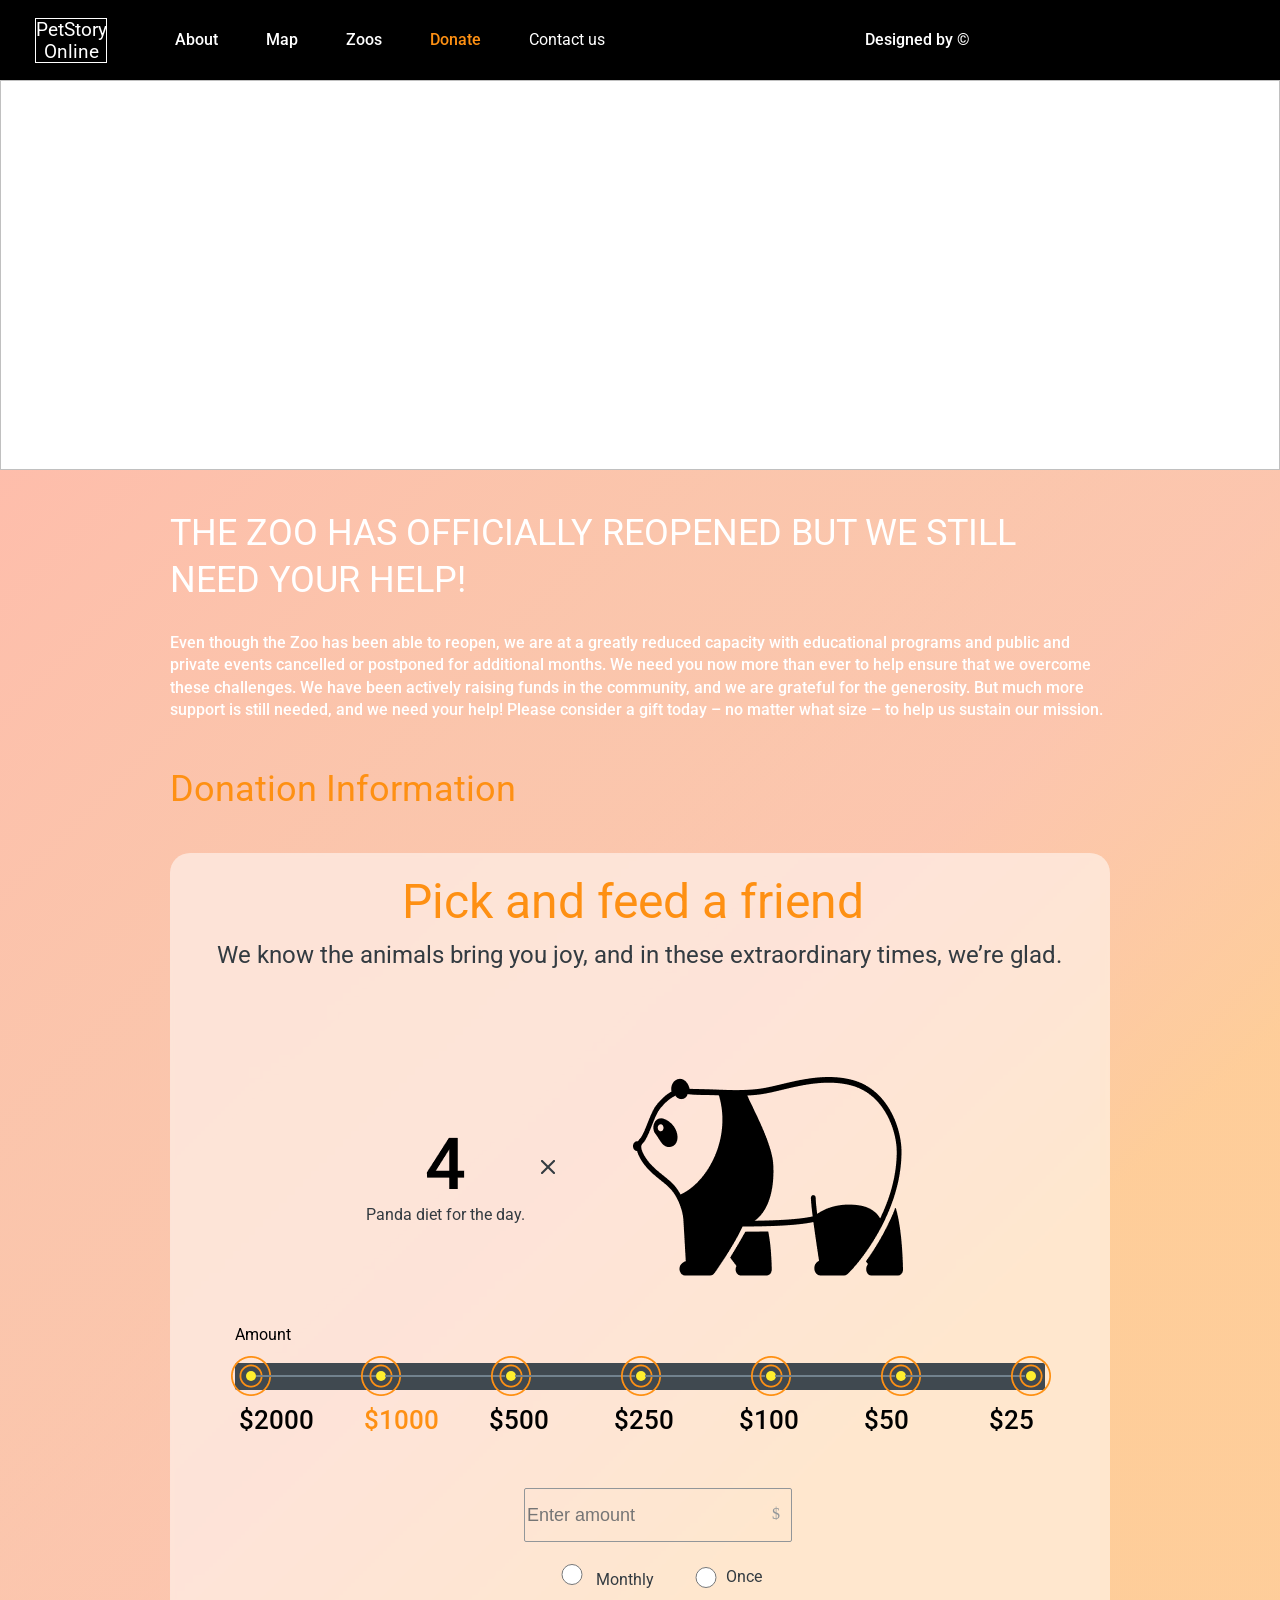
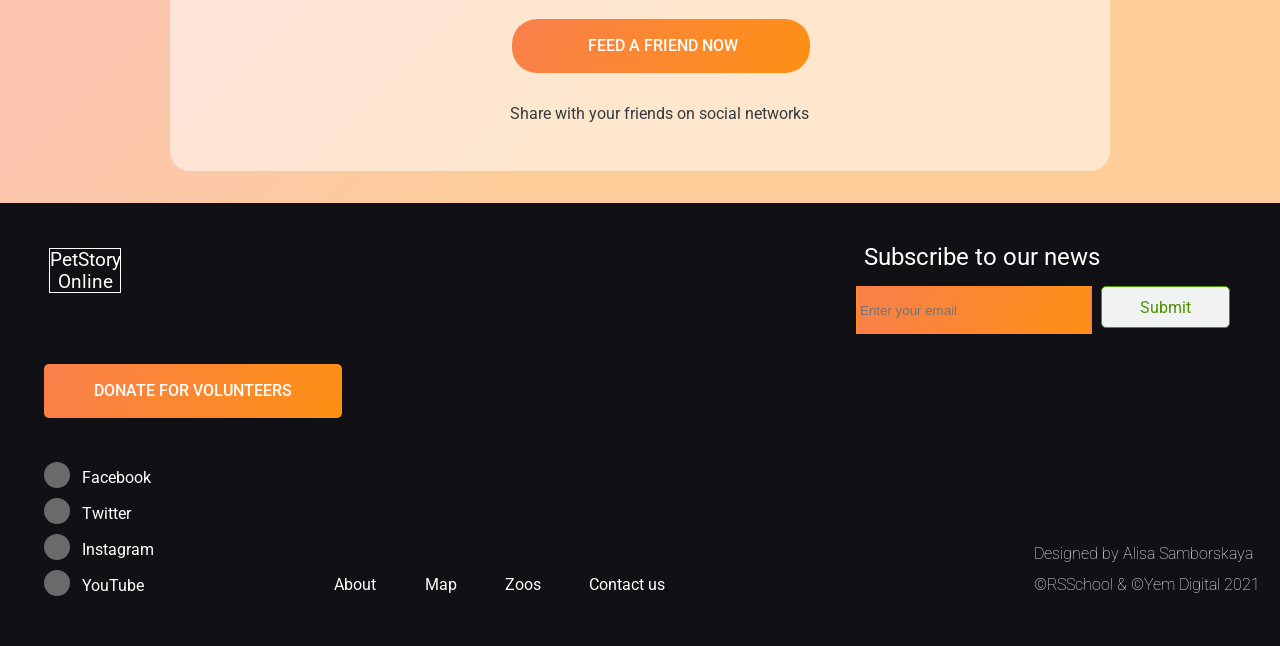
==== commit 7968750e: "fetch:add js 1" ====
--- a/online-zoo/pages/donate/index.html
+++ b/online-zoo/pages/donate/index.html
@@ -38,31 +38,45 @@
                 <p class="PaF_day_info">Panda diet for the day.</p>
                 <p class="PaF_scrollbar_amount">Amount</p>
                 <div class="Scrollbar_box">
-                    <span class="circle">
-                        <span class="circle_cursor"></span>
-                    </span>
-                    <span class="circle">
-                        <span class="circle_cursor"></span>
-                    </span>
-                    <span class="circle">
+                    <span class="circle" id="0">
                         <span class="circle_cursor">
                             <span class="circle_stroke"></span>
                         </span>
                     </span>
-                    <span class="circle">
-                        <span class="circle_cursor"></span>
+                    <span class="circle" id="1">
+                        <span class="circle_cursor">
+                            <span class="circle_stroke"></span>
+                        </span>
                     </span>
-                    <span class="circle">
-                        <span class="circle_cursor"></span>
+                    <span class="circle" id="2">
+                        <span class="circle_cursor">
+                            <span class="circle_stroke active_stroke"></span>
+                        </span>
                     </span>
-                    <span class="circle">
-                        <span class="circle_cursor"></span>
+                    <span class="circle" id="3">
+                        <span class="circle_cursor">
+                            <span class="circle_stroke"></span>
+                        </span>
                     </span>
-                    <span class="circle">
-                        <span class="circle_cursor"></span>
+                    <span class="circle" id="4">
+                        <span class="circle_cursor">
+                            <span class="circle_stroke"></span>
+                        </span>
                     </span>
-                    <span class="circle">
-                        <span class="circle_cursor"></span>
+                    <span class="circle" id="5">
+                        <span class="circle_cursor">
+                            <span class="circle_stroke"></span>
+                        </span>
+                    </span>
+                    <span class="circle" id="6">
+                        <span class="circle_cursor">
+                            <span class="circle_stroke"></span>
+                        </span>
+                    </span>
+                    <span class="circle" id="7">
+                        <span class="circle_cursor">
+                            <span class="circle_stroke"></span>
+                        </span>
                     </span>
                 </div>
                 <div class="Price_box">
--- a/online-zoo/pages/donate/style.css
+++ b/online-zoo/pages/donate/style.css
@@ -5,7 +5,6 @@
 *{
     margin:0;
 }
-
 header{
     position: absolute;
     display: inline-block;
@@ -35,8 +34,8 @@
 
 position: absolute;
 width: 72.49px;
-height: 44.91px;
-left: 4.75px;
+height: 45px;
+left: 5px;
 top: 3.55px;
 
 font-family: 'Roboto';
@@ -58,7 +57,7 @@
 
 position: absolute;
 width: 7.03px;
-height: 20.98px;
+height: 21px;
 left: 13.23px;
 top: 24.64px;
 }
@@ -1482,6 +1481,8 @@
 
 @media screen and (max-width:999px) {
     header{
+        position: fixed;
+        z-index: 20;
         height: 34px;
         width: 100%;
     }
@@ -1860,9 +1861,9 @@
 color: #FFFFFF;
     }
 
-    .subscribe{visibility: hidden;}
-    .footer_button{visibility: hidden;}
-    .input_footer{visibility: hidden;}
+    .subscribe{display: none;}
+    .footer_button{display: none;}
+    .input_footer{display: none;}
 
     .facebook{position: absolute;
         width: 26px;
@@ -1900,7 +1901,7 @@
 
     }
 
-    .footer_text{visibility: hidden;}
+    .footer_text{display: none;}
 }
 
 @media screen and (max-width:639px) {
@@ -2116,4 +2117,4 @@
     }
 
 }
-    +    
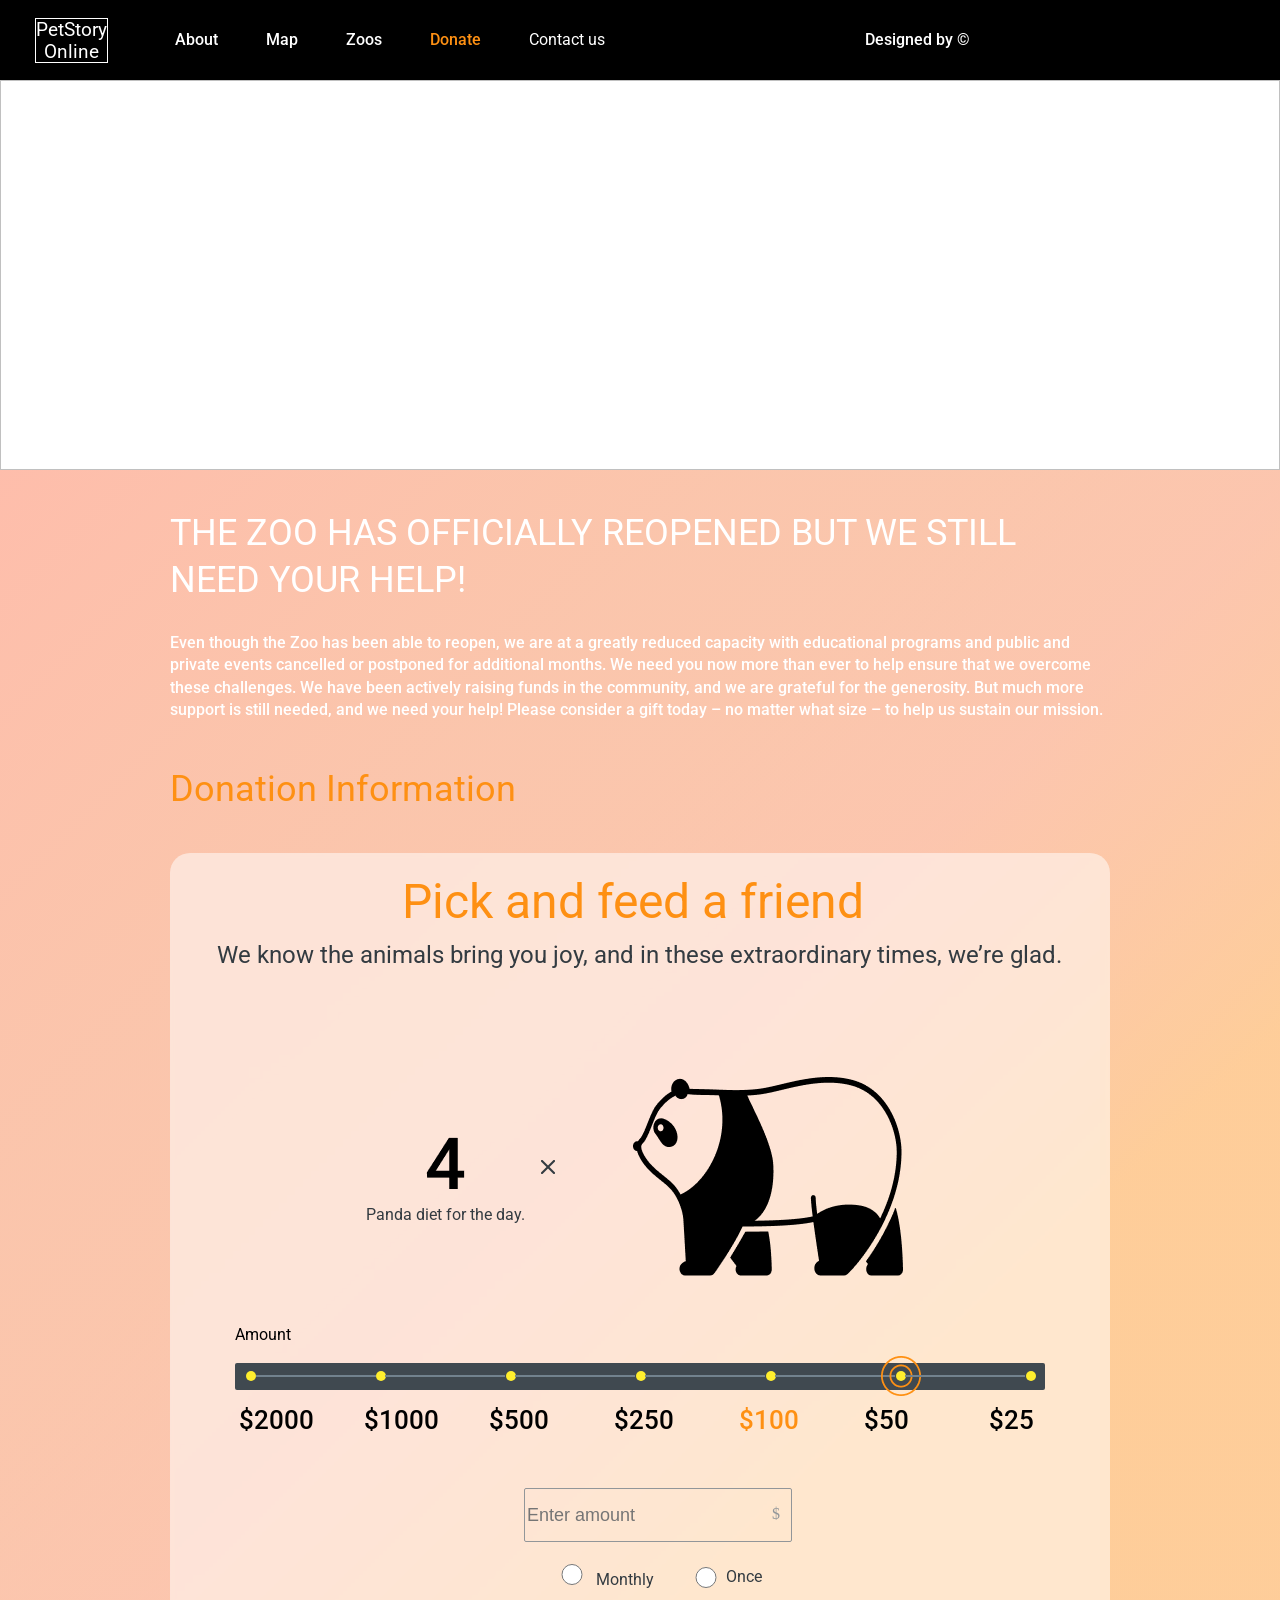
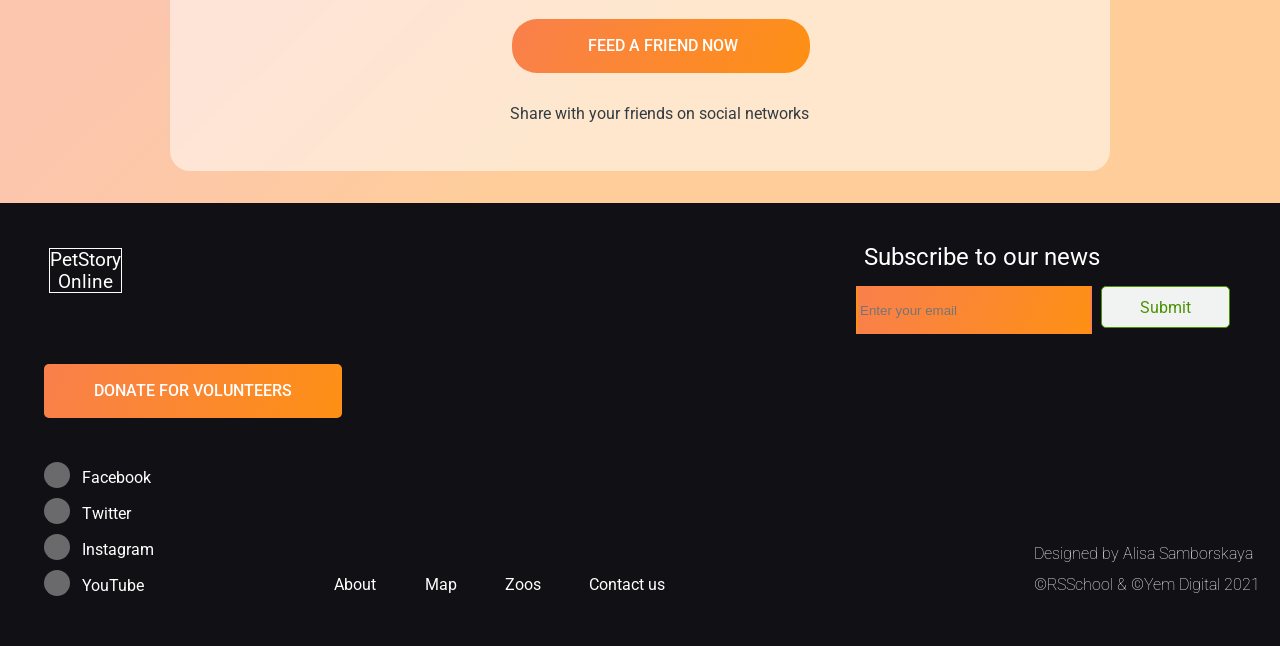
==== commit ea290872: "fetch:fixing prices" ====
--- a/online-zoo/pages/donate/index.html
+++ b/online-zoo/pages/donate/index.html
@@ -50,7 +50,7 @@
                     </span>
                     <span class="circle" id="2">
                         <span class="circle_cursor">
-                            <span class="circle_stroke active_stroke"></span>
+                            <span class="circle_stroke"></span>
                         </span>
                     </span>
                     <span class="circle" id="3">
@@ -65,7 +65,7 @@
                     </span>
                     <span class="circle" id="5">
                         <span class="circle_cursor">
-                            <span class="circle_stroke"></span>
+                            <span class="circle_stroke active_stroke"></span>
                         </span>
                     </span>
                     <span class="circle" id="6">
@@ -80,16 +80,16 @@
                     </span>
                 </div>
                 <div class="Price_box">
-                    <span class="price">$5000</span>
-                    <span class="price">$2000</span>
-                    <span class="price active">$1000</span>
-                    <span class="price">$500</span>
-                    <span class="price">$250</span>
-                    <span class="price">$100</span>
-                    <span class="price">$50</span>
-                    <span class="price">$25</span>
+                    <span class="price" id="0">$5000</span>
+                    <span class="price" id="1">$2000</span>
+                    <span class="price" id="2">$1000</span>
+                    <span class="price" id="3">$500</span>
+                    <span class="price" id="4">$250</span>
+                    <span class="price  active" id="5">$100</span>
+                    <span class="price" id="6">$50</span>
+                    <span class="price" id="7">$25</span>
                 </div>
-                <input type="text" placeholder="Enter amount" class="PaF_input">
+                <input type="text" placeholder="Enter amount" type="number" maxlength="4" class="PaF_input">
                 <p class="PaF_input_symbol">$</p>
                 <div class="PaF_radio_box-1">
                     <label for="radio_1">
--- a/online-zoo/pages/donate/style.css
+++ b/online-zoo/pages/donate/style.css
@@ -33,7 +33,7 @@
     box-sizing: border-box;
 
 position: absolute;
-width: 72.49px;
+width: 72.5px;
 height: 45px;
 left: 5px;
 top: 3.55px;
@@ -484,6 +484,7 @@
   cursor: pointer;
   }
   .circle_stroke{
+      display: none;
     position: absolute;
     width: 40px;
     height: 40px;
@@ -522,6 +523,10 @@
 
   .active{
     color: #FE9013;
+  }
+
+  .active_stroke{
+    display: block;
   }
 
   .PaF_share{
@@ -1680,9 +1685,6 @@
         display: none;
       }
 
-      .price:nth-child(6){
-        color: #FE9013;
-      }
 
       .PaF_input{
         width: 180px;
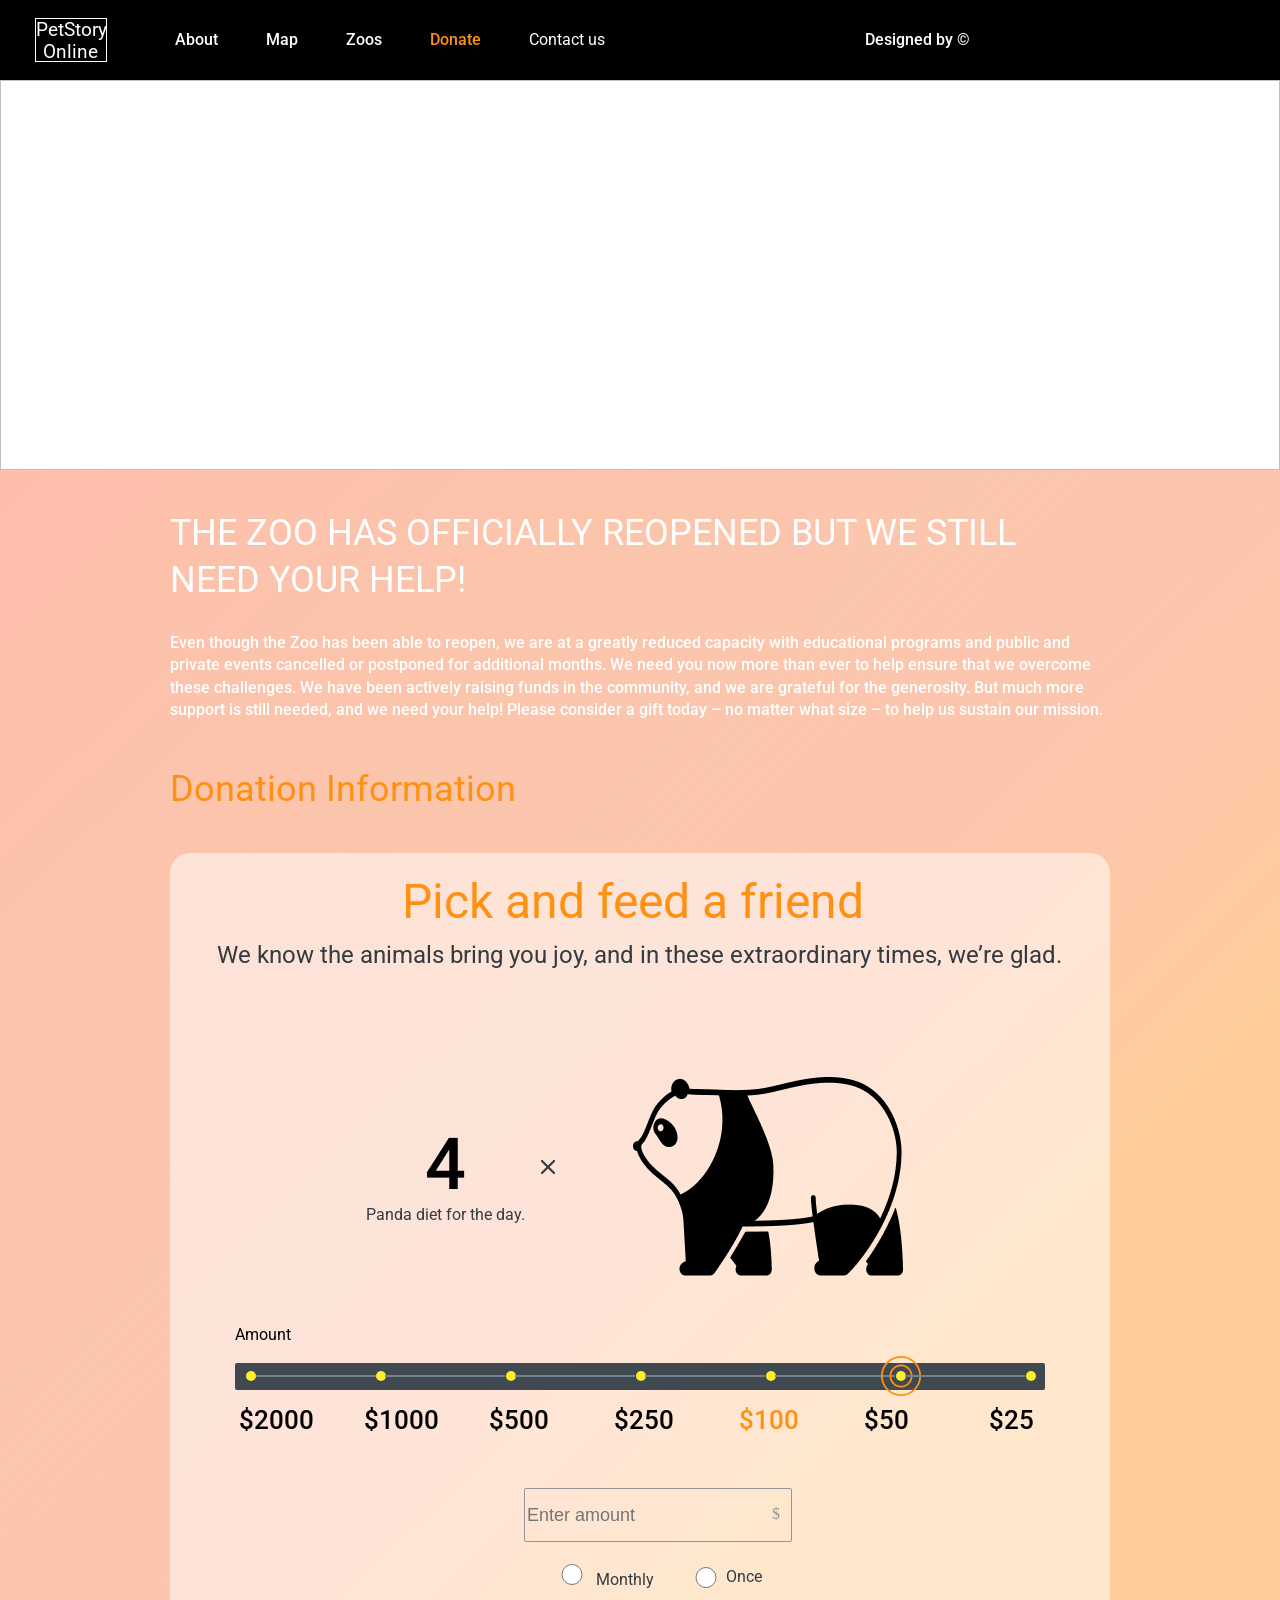
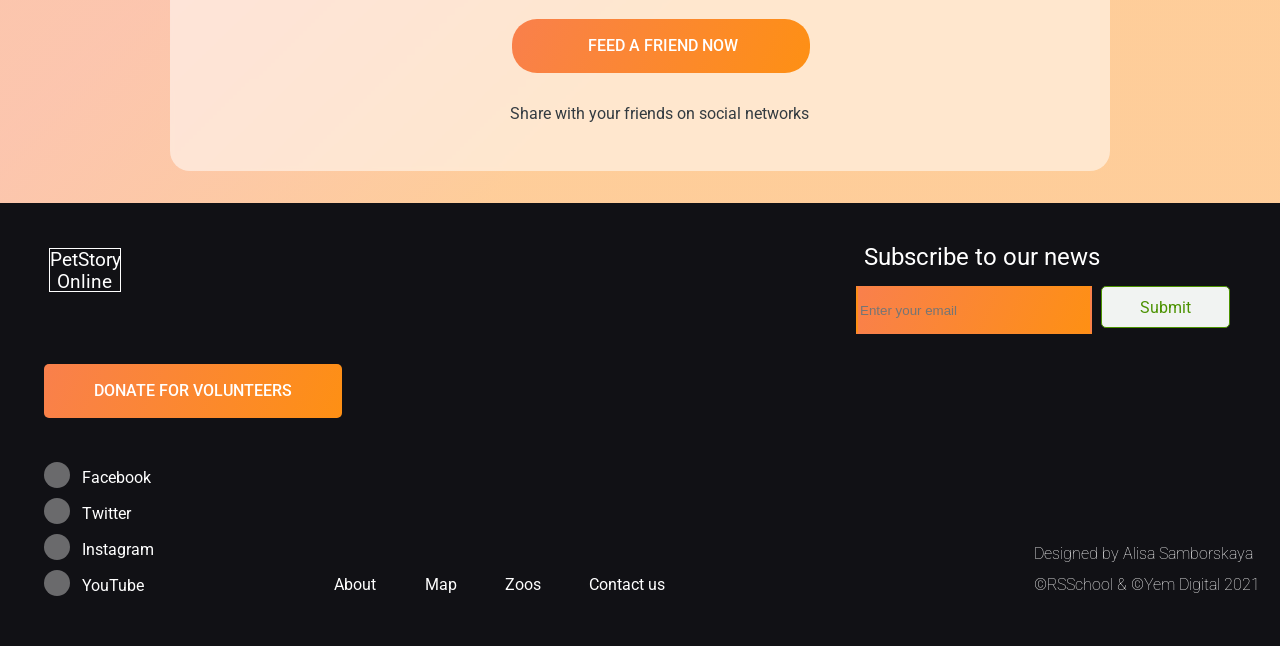
==== commit 5a60c927: "fetch:add burger" ====
--- a/online-zoo/pages/donate/index.html
+++ b/online-zoo/pages/donate/index.html
@@ -12,6 +12,21 @@
 </head>
 <body>
     <img class="panda_bg">
+    <div class="burger_wrapper">
+        <div class="burger_header">
+            <a href="file:///C:/Users/aolke/Desktop/rsschool-cv/online-zoo/pages/main/index.html" class="logo_burger">
+                <h1 class="logo_text burger">PetStory Online</h1>
+                <img src="../../assets/images/bamboo2.png" class="logo_img burger">
+            </a>
+            <a  class="burger_zoos margin_zero">Zoos</a>
+            <a  class="burger_about margin_zero">About</a>
+            <a  class="burger_map margin_zero">Map</a>
+            <a href="file:///C:/Users/aolke/Desktop/rsschool-cv/online-zoo/pages/donate/index.html" class="burger_donate margin_zero">Donate</a>
+            <a class="burger_contact margin_zero">Contact us</a>
+            <a href="https://www.figma.com/file/jfEFwkXVj1WRq7sUHDr8os/PetStory-online" class="burger_design margin_zero">Designed by ©</a>
+        </div>
+        <div class="burger_close_zone"></div>
+    </div>
     <header>
         <a href="file:///C:/Users/aolke/Desktop/rsschool-cv/online-zoo/pages/main/index.html" class="logo_header">
             <h1 class="logo_text">PetStory Online</h1>
@@ -23,6 +38,7 @@
         <a href="file:///C:/Users/aolke/Desktop/rsschool-cv/online-zoo/pages/donate/index.html" class="header_donate margin_zero">Donate</a>
         <a class="header_contact margin_zero">Contact us</a>
         <a href="https://www.figma.com/file/jfEFwkXVj1WRq7sUHDr8os/PetStory-online" class="header_design margin_zero">Designed by ©</a>
+        <Div class="burger_button"></Div>
     </header>
     <div class="Donate_block">
         <h2 class="Donate_title">THE ZOO HAS OFFICIALLY REOPENED BUT WE STILL NEED YOUR HELP!</h2>
--- a/online-zoo/pages/donate/style.css
+++ b/online-zoo/pages/donate/style.css
@@ -5,6 +5,8 @@
 *{
     margin:0;
 }
+
+
 header{
     position: absolute;
     display: inline-block;
@@ -33,9 +35,9 @@
     box-sizing: border-box;
 
 position: absolute;
-width: 72.5px;
-height: 45px;
-left: 5px;
+width: 72.49px;
+height: 44.91px;
+left: 4.75px;
 top: 3.55px;
 
 font-family: 'Roboto';
@@ -57,7 +59,7 @@
 
 position: absolute;
 width: 7.03px;
-height: 21px;
+height: 20.98px;
 left: 13.23px;
 top: 24.64px;
 }
@@ -82,6 +84,184 @@
 
 }
 
+.burger_button{
+    display: none;
+    background-image: url(../../assets/images/burger_menu.png);
+        background-repeat: no-repeat;
+    background-position: center;
+    background-size: cover;
+    position: absolute;
+width: 18px;
+height: 10px;
+right: 20px;
+top: 11px;
+z-index: 25;
+}
+
+.burger_button:hover{
+    cursor: pointer;
+}
+
+
+.burger_wrapper{
+    display: none;
+    position: absolute;
+    width: 100%;
+    height: 1982px;
+    background-color:rgba(0,0,0,.5);
+    z-index: 21;
+}
+
+.burger_close_zone{
+    position: relative;
+    top: 0px;
+    width: 100%;
+    height: 1914px;
+}
+
+.burger_header{
+    position: fixed;
+    display: block;
+    width: 100%;
+     height: 329px;
+     background-color: white;
+     z-index: 6;
+}
+
+.logo_burger{
+    box-sizing: border-box;
+
+position: absolute;
+width: 65.6px;
+height: 41.6px;
+left: 10px;
+top: 10px;
+}
+
+.burger_zoos{
+    position: absolute;
+width: 36px;
+height: 22px;
+left: 10px;
+top: 156px;
+
+font-family: 'Roboto';
+font-style: normal;
+font-weight: 400;
+font-size: 16px;
+line-height: 140%;
+/* or 22px */
+
+
+color: #333B41;
+}
+
+.burger_about{
+    position: absolute;
+width: 43px;
+height: 22px;
+left: 10px;
+top: 82px;
+
+/* body */
+
+font-family: 'Roboto';
+font-style: normal;
+font-weight: 400;
+font-size: 16px;
+line-height: 140%;
+/* or 22px */
+
+
+color: #333B41;
+
+}
+
+.burger_map{
+    position: absolute;
+width: 32px;
+height: 22px;
+left: 10px;
+top: 119px;
+
+/* body */
+
+font-family: 'Roboto';
+font-style: normal;
+font-weight: 400;
+font-size: 16px;
+line-height: 140%;
+/* or 22px */
+
+
+color: #333B41;
+}
+
+.burger_donate{
+    position: absolute;
+width: 51px;
+height: 22px;
+left: 10px;
+top: 193px;
+
+/* body */
+
+font-family: 'Roboto';
+font-style: normal;
+font-weight: 400;
+font-size: 16px;
+line-height: 140%;
+/* or 22px */
+
+
+color: #333B41;
+}
+
+.burger_contact{
+    position: absolute;
+width: 77px;
+height: 22px;
+left: 10px;
+top: 230px;
+
+/* body */
+
+font-family: 'Roboto';
+font-style: normal;
+font-weight: 400;
+font-size: 16px;
+line-height: 140%;
+/* or 22px */
+
+
+color: #333B41;
+
+}
+
+.burger_design{
+    position: absolute;
+width: 104px;
+height: 22px;
+left: 10px;
+top: 267px;
+
+/* body */
+
+font-family: 'Roboto';
+font-style: normal;
+font-weight: 400;
+font-size: 16px;
+line-height: 140%;
+/* or 22px */
+
+
+color: #333B41;
+
+}
+
+.burger{
+    color: #E47209;
+}
 .header_map{
     position: absolute;
 width: 32px;
@@ -484,11 +664,11 @@
   cursor: pointer;
   }
   .circle_stroke{
-      display: none;
     position: absolute;
     width: 40px;
     height: 40px;
     background:url("../../assets/images/roller_icon.png");
+    display: none;
 
   }
 
@@ -1161,6 +1341,7 @@
     right: unset;
     }
 
+
     .PaF_box{
         position: absolute;
     width: 940px;
@@ -1544,6 +1725,10 @@
 
     .header_zoos{
         display: none;
+    }
+
+    .burger_button{
+        display: block;
     }
 
     .panda_bg{
@@ -2119,4 +2304,4 @@
     }
 
 }
-    
+    
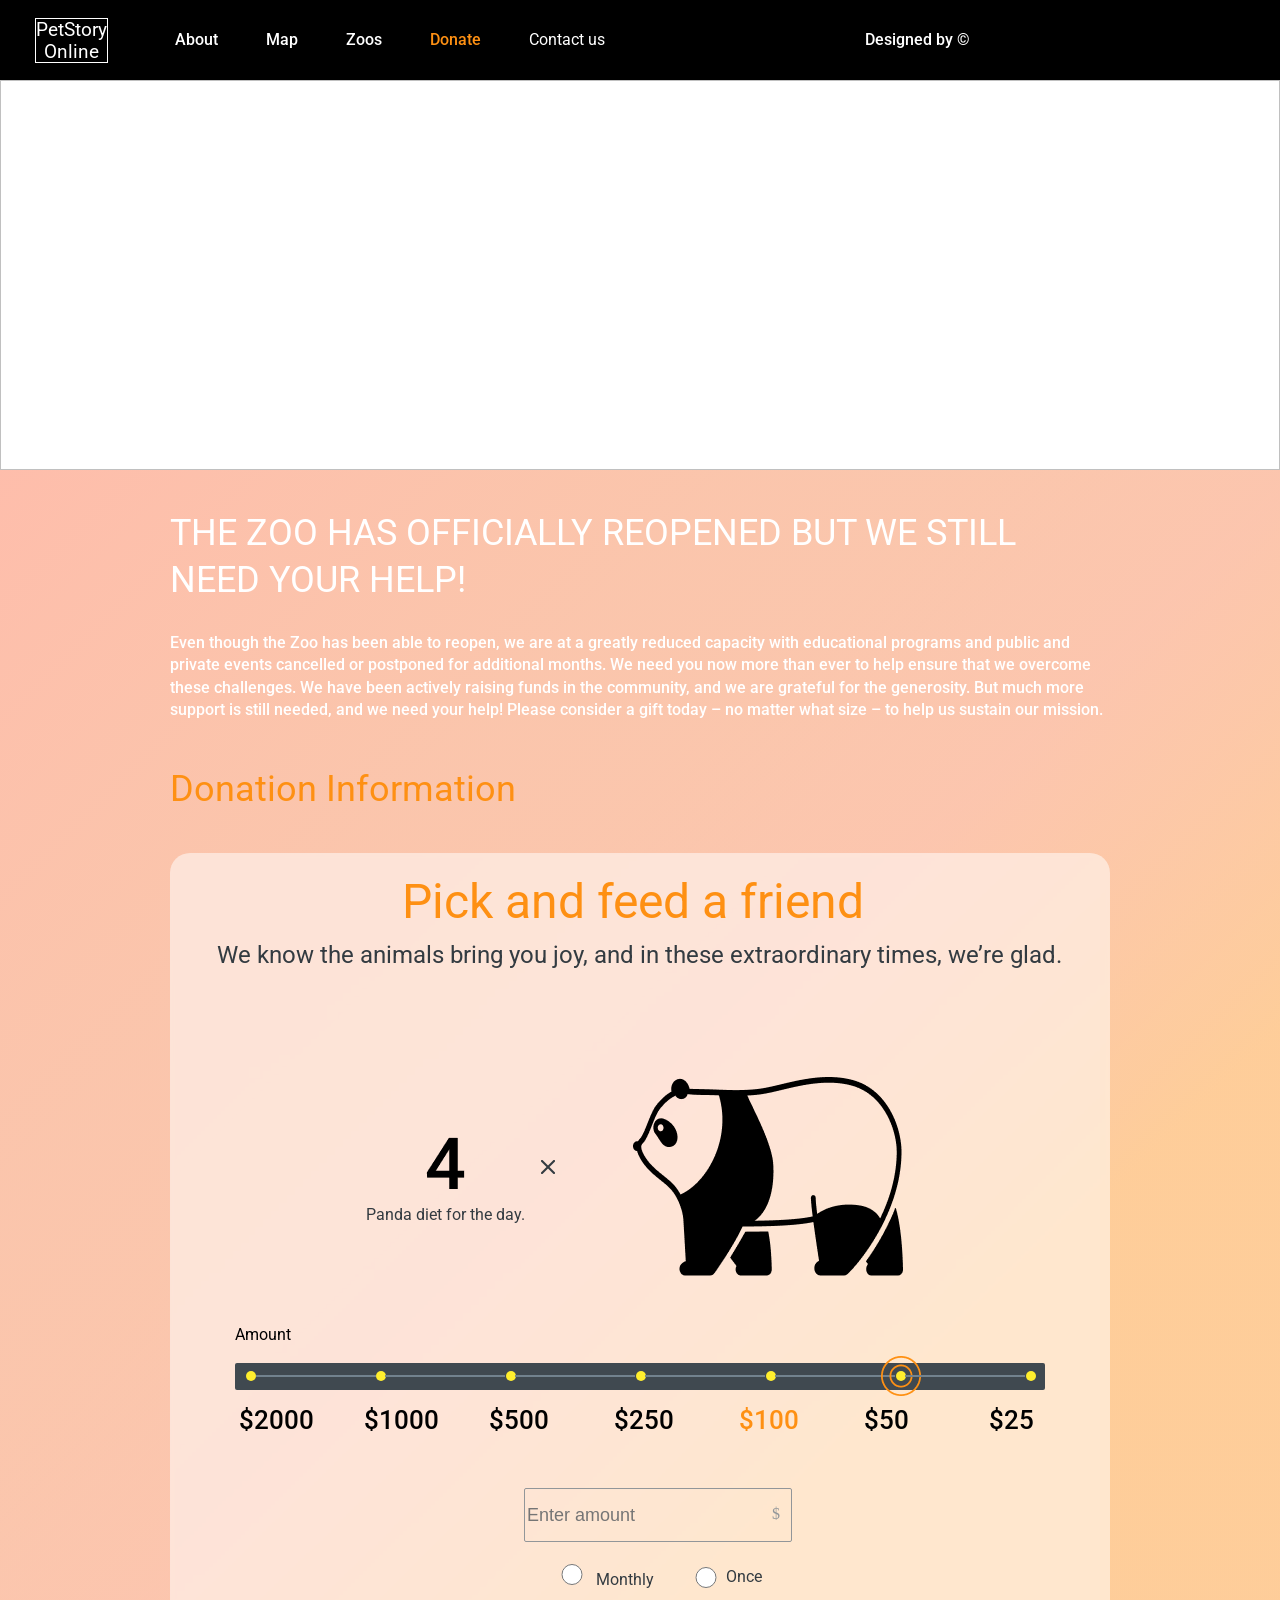
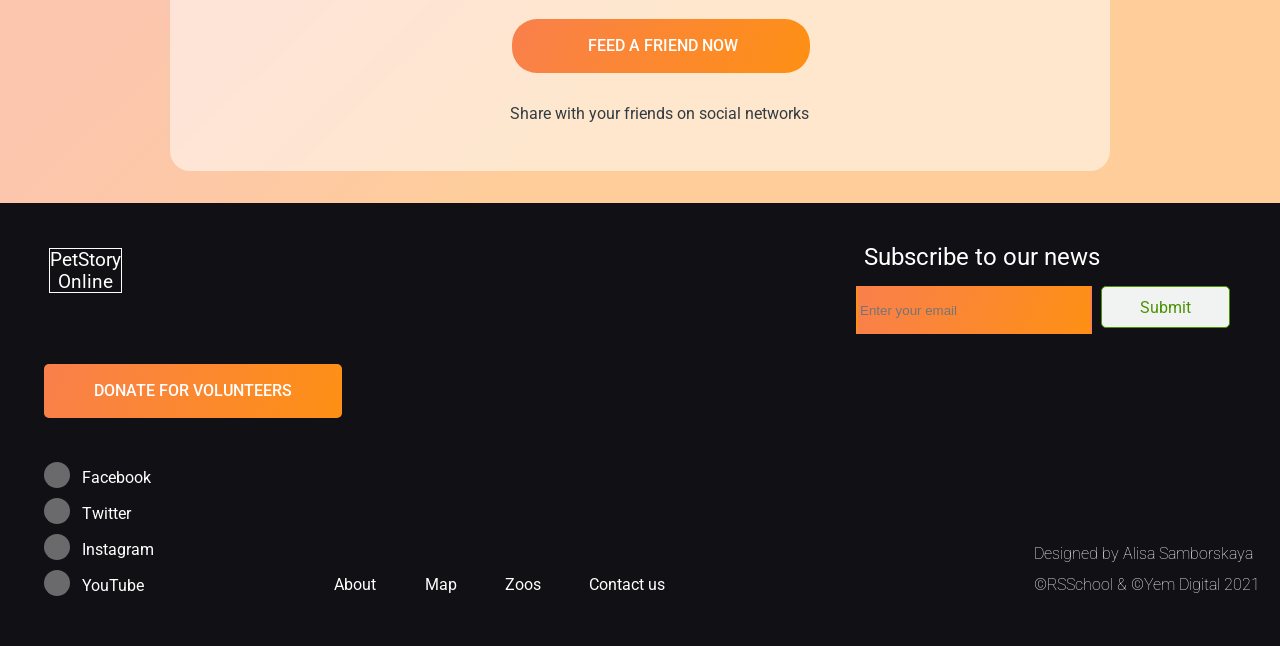
==== commit 73c13b3a: "fix links" ====
--- a/online-zoo/pages/donate/index.html
+++ b/online-zoo/pages/donate/index.html
@@ -19,9 +19,9 @@
                 <img src="../../assets/images/bamboo2.png" class="logo_img burger">
             </a>
             <a  class="burger_zoos margin_zero">Zoos</a>
-            <a  class="burger_about margin_zero">About</a>
+            <a  class="burger_about margin_zero" href="https://zahuhrya.github.io/rsschool-cv/online-zoo/pages/main/">About</a>
             <a  class="burger_map margin_zero">Map</a>
-            <a href="file:///C:/Users/aolke/Desktop/rsschool-cv/online-zoo/pages/donate/index.html" class="burger_donate margin_zero">Donate</a>
+            <a href="https://zahuhrya.github.io/rsschool-cv/online-zoo/pages/donate/index.html" class="burger_donate margin_zero">Donate</a>
             <a class="burger_contact margin_zero">Contact us</a>
             <a href="https://www.figma.com/file/jfEFwkXVj1WRq7sUHDr8os/PetStory-online" class="burger_design margin_zero">Designed by ©</a>
         </div>
@@ -33,7 +33,7 @@
             <img src="../../assets/images/bamboo2.png" class="logo_img">
         </a>
         <a  class="header_zoos margin_zero">Zoos</a>
-        <a  class="header_about margin_zero">About</a>
+        <a  class="header_about margin_zero" href="https://zahuhrya.github.io/rsschool-cv/online-zoo/pages/main/">About</a>
         <a  class="header_map margin_zero">Map</a>
         <a href="file:///C:/Users/aolke/Desktop/rsschool-cv/online-zoo/pages/donate/index.html" class="header_donate margin_zero">Donate</a>
         <a class="header_contact margin_zero">Contact us</a>
@@ -172,4 +172,4 @@
     </footer>
     <script src="script.js"></script>
 </body>
-</html>+</html>
--- a/online-zoo/pages/donate/style.css
+++ b/online-zoo/pages/donate/style.css
@@ -5,8 +5,6 @@
 *{
     margin:0;
 }
-
-
 header{
     position: absolute;
     display: inline-block;
@@ -35,9 +33,9 @@
     box-sizing: border-box;
 
 position: absolute;
-width: 72.49px;
-height: 44.91px;
-left: 4.75px;
+width: 72.5px;
+height: 45px;
+left: 5px;
 top: 3.55px;
 
 font-family: 'Roboto';
@@ -59,7 +57,7 @@
 
 position: absolute;
 width: 7.03px;
-height: 20.98px;
+height: 21px;
 left: 13.23px;
 top: 24.64px;
 }
@@ -664,11 +662,11 @@
   cursor: pointer;
   }
   .circle_stroke{
+      display: none;
     position: absolute;
     width: 40px;
     height: 40px;
     background:url("../../assets/images/roller_icon.png");
-    display: none;
 
   }
 
@@ -2304,4 +2302,4 @@
     }
 
 }
-    +    
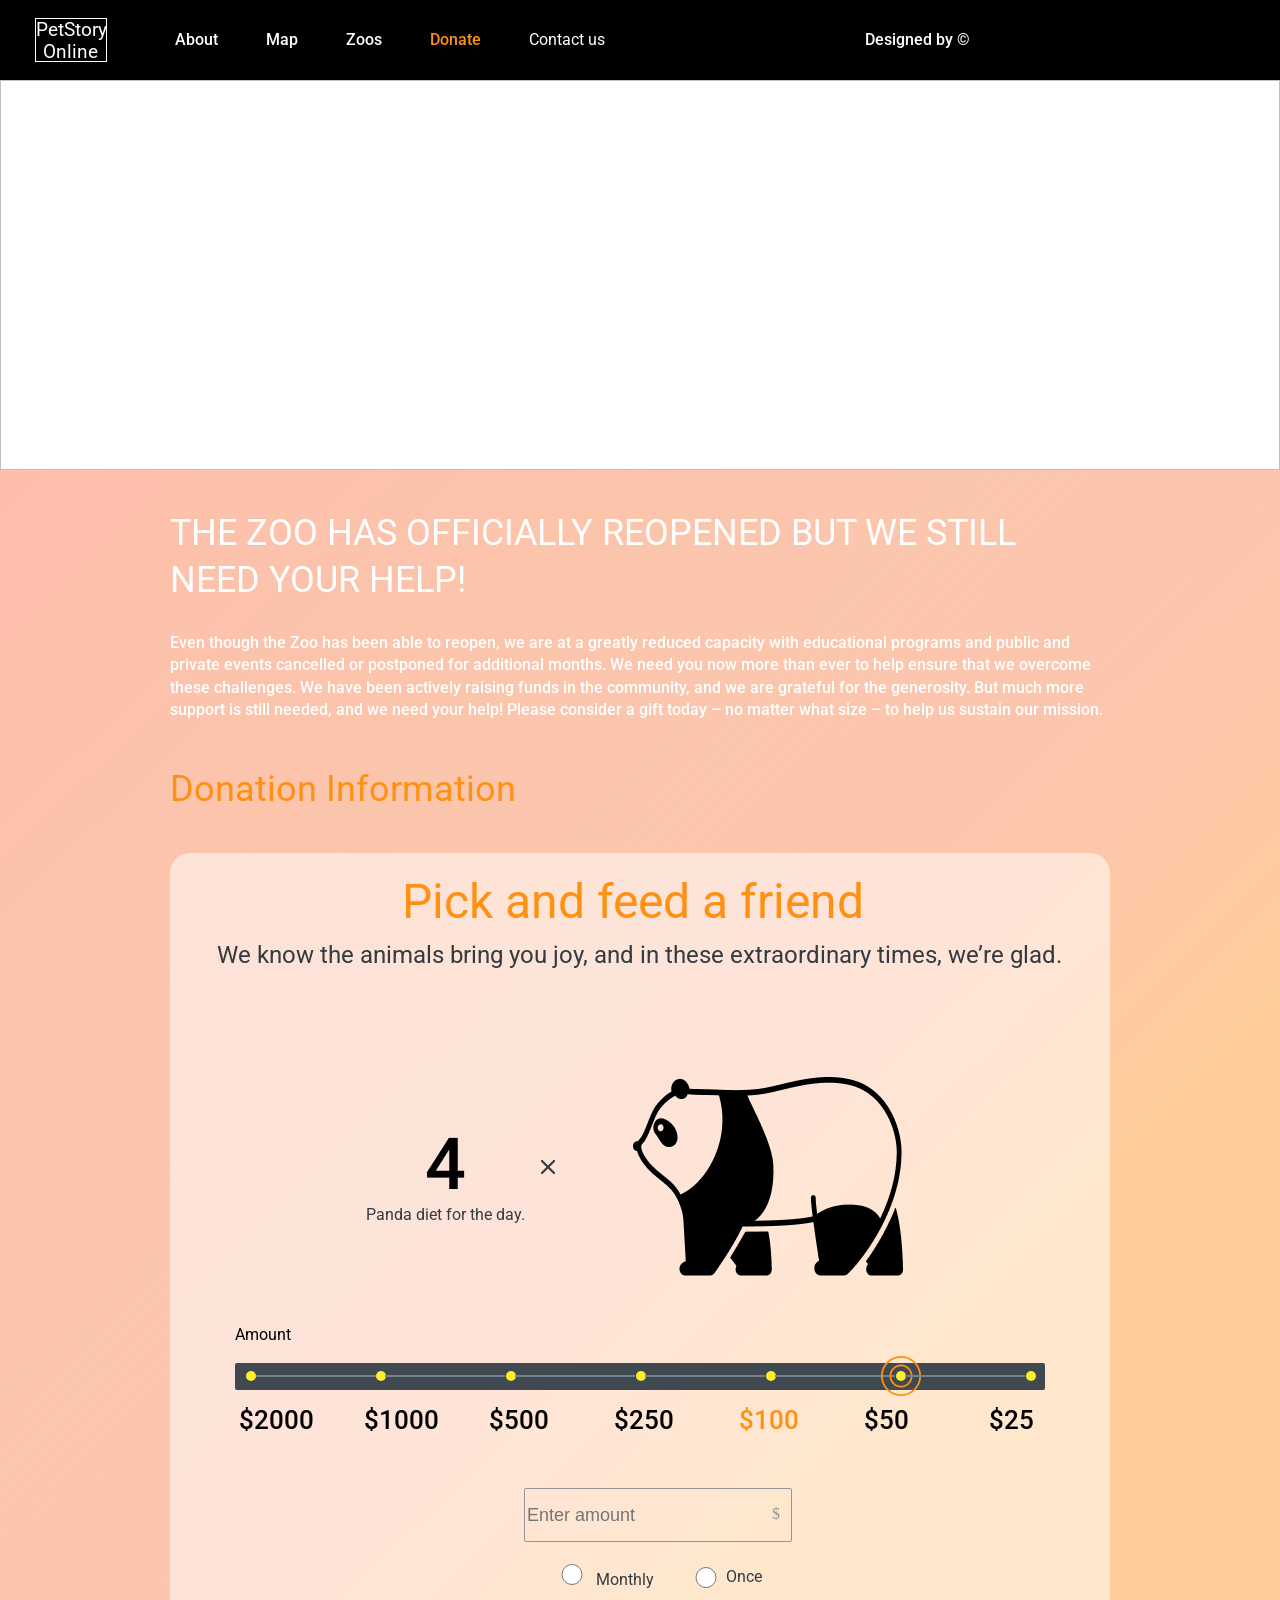
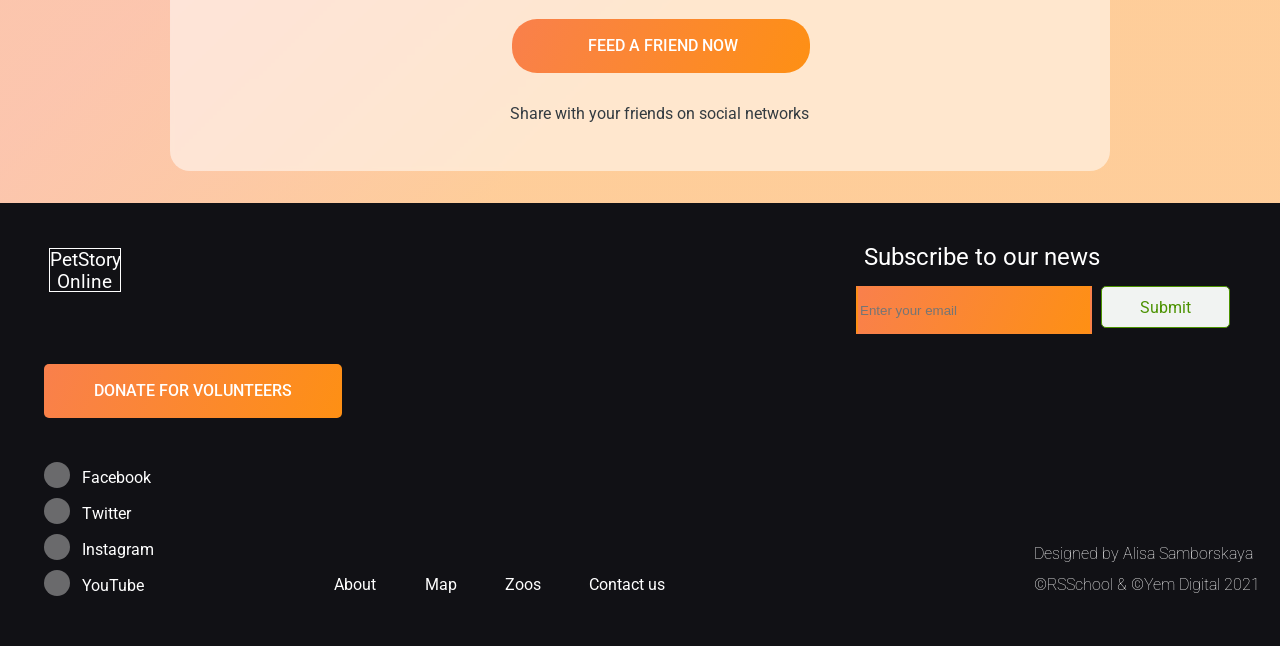
==== commit dada1557: "fetch:fix cross" ====
--- a/online-zoo/pages/donate/index.html
+++ b/online-zoo/pages/donate/index.html
@@ -19,11 +19,12 @@
                 <img src="../../assets/images/bamboo2.png" class="logo_img burger">
             </a>
             <a  class="burger_zoos margin_zero">Zoos</a>
-            <a  class="burger_about margin_zero" href="https://zahuhrya.github.io/rsschool-cv/online-zoo/pages/main/">About</a>
+            <a  class="burger_about margin_zero">About</a>
             <a  class="burger_map margin_zero">Map</a>
-            <a href="https://zahuhrya.github.io/rsschool-cv/online-zoo/pages/donate/index.html" class="burger_donate margin_zero">Donate</a>
+            <a href="file:///C:/Users/aolke/Desktop/rsschool-cv/online-zoo/pages/donate/index.html" class="burger_donate margin_zero">Donate</a>
             <a class="burger_contact margin_zero">Contact us</a>
             <a href="https://www.figma.com/file/jfEFwkXVj1WRq7sUHDr8os/PetStory-online" class="burger_design margin_zero">Designed by ©</a>
+            <div class="burger_button_close"></div>
         </div>
         <div class="burger_close_zone"></div>
     </div>
@@ -33,7 +34,7 @@
             <img src="../../assets/images/bamboo2.png" class="logo_img">
         </a>
         <a  class="header_zoos margin_zero">Zoos</a>
-        <a  class="header_about margin_zero" href="https://zahuhrya.github.io/rsschool-cv/online-zoo/pages/main/">About</a>
+        <a  class="header_about margin_zero">About</a>
         <a  class="header_map margin_zero">Map</a>
         <a href="file:///C:/Users/aolke/Desktop/rsschool-cv/online-zoo/pages/donate/index.html" class="header_donate margin_zero">Donate</a>
         <a class="header_contact margin_zero">Contact us</a>
@@ -172,4 +173,4 @@
     </footer>
     <script src="script.js"></script>
 </body>
-</html>
+</html>
--- a/online-zoo/pages/donate/style.css
+++ b/online-zoo/pages/donate/style.css
@@ -5,6 +5,8 @@
 *{
     margin:0;
 }
+
+
 header{
     position: absolute;
     display: inline-block;
@@ -33,9 +35,9 @@
     box-sizing: border-box;
 
 position: absolute;
-width: 72.5px;
-height: 45px;
-left: 5px;
+width: 72.49px;
+height: 44.91px;
+left: 4.75px;
 top: 3.55px;
 
 font-family: 'Roboto';
@@ -57,7 +59,7 @@
 
 position: absolute;
 width: 7.03px;
-height: 21px;
+height: 20.98px;
 left: 13.23px;
 top: 24.64px;
 }
@@ -259,6 +261,24 @@
 
 .burger{
     color: #E47209;
+}
+
+.burger_button_close{
+    display: block;
+    background-image: url(../../assets/images/burger_cross.png);
+        background-repeat: no-repeat;
+    background-position: center;
+    background-size: cover;
+    position: absolute;
+width: 18px;
+height: 10px;
+right: 20px;
+top: 11px;
+z-index: 25;
+}
+
+.burger_button_close:hover{
+    cursor: pointer;
 }
 .header_map{
     position: absolute;
@@ -662,11 +682,11 @@
   cursor: pointer;
   }
   .circle_stroke{
-      display: none;
     position: absolute;
     width: 40px;
     height: 40px;
     background:url("../../assets/images/roller_icon.png");
+    display: none;
 
   }
 
@@ -2302,4 +2322,4 @@
     }
 
 }
-    
+    
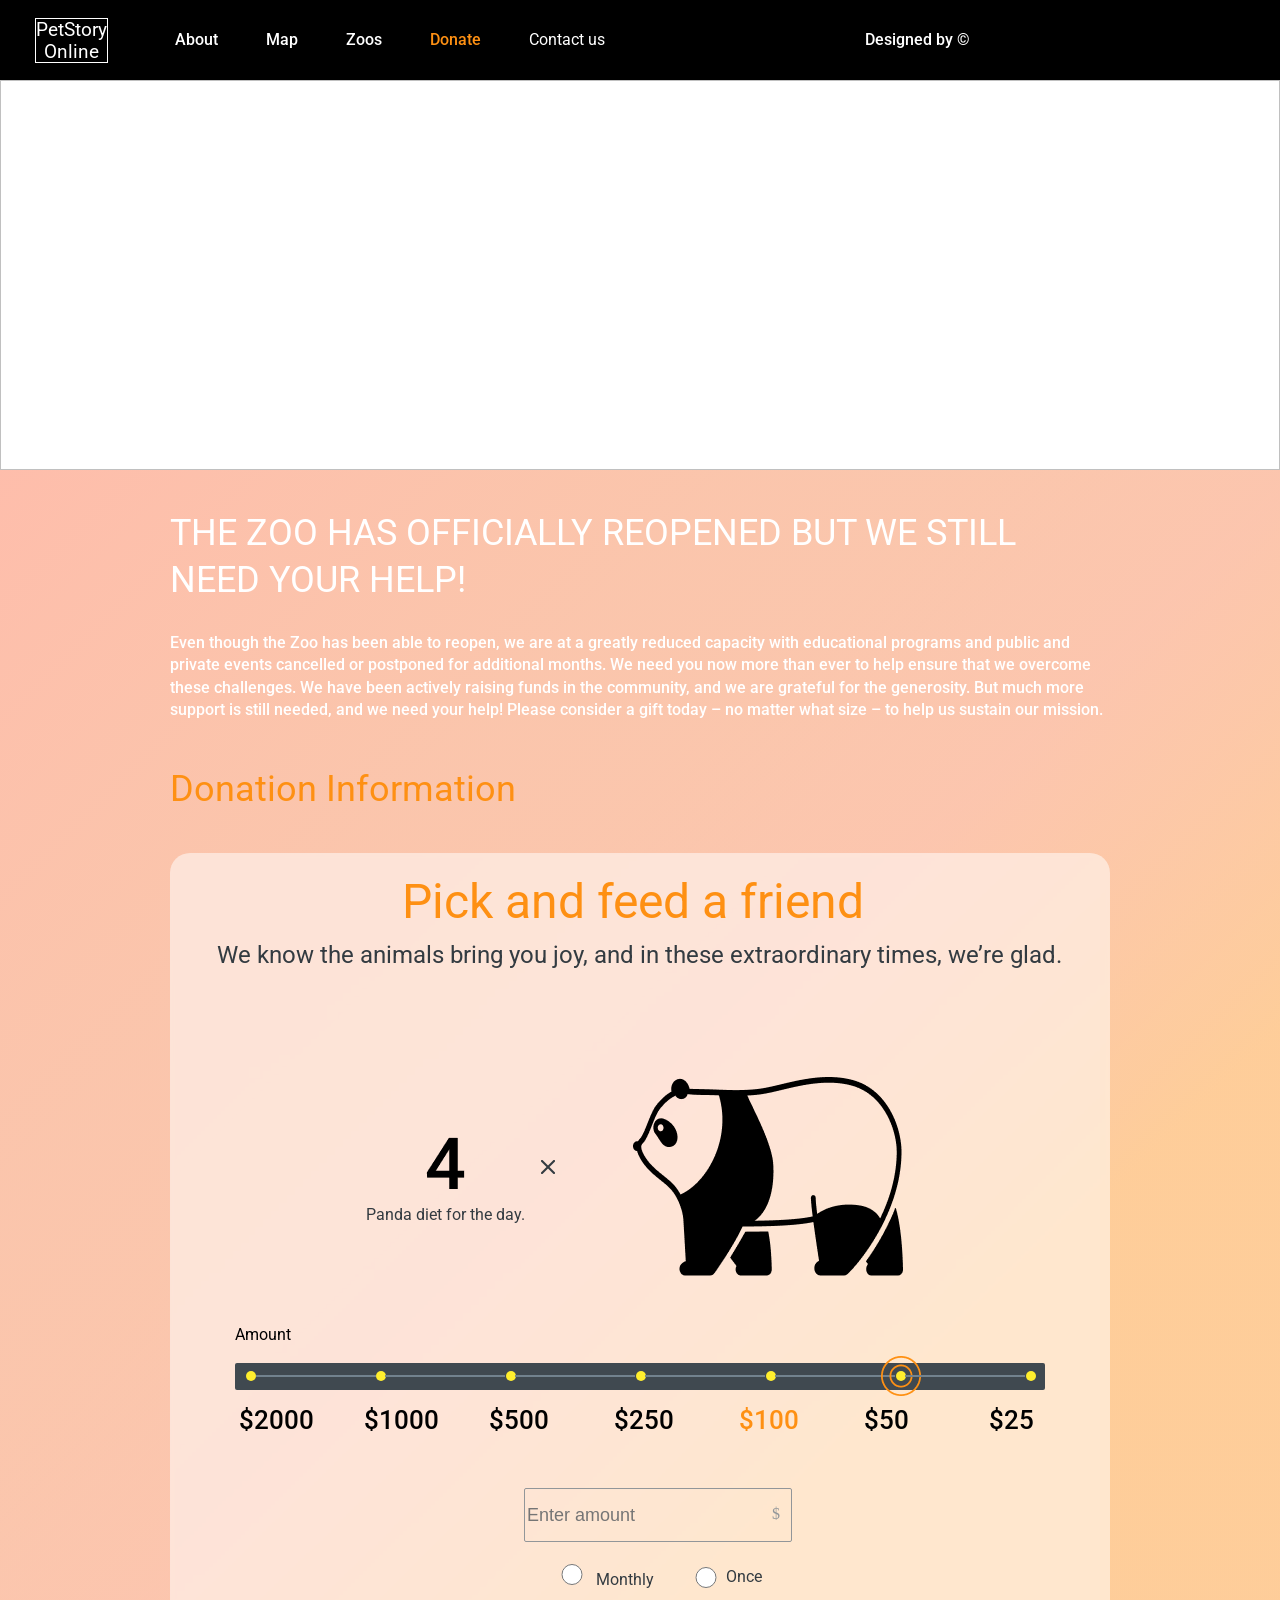
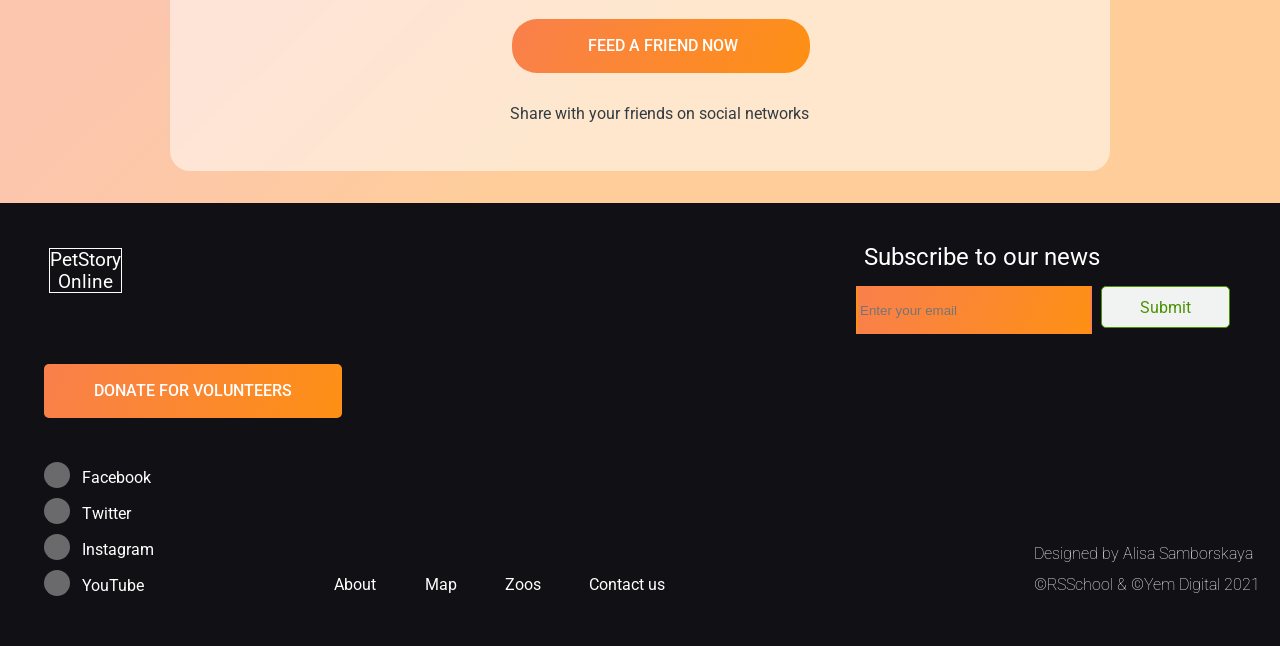
==== commit cf0c82e9: "Merge pull request #17 from Zahuhrya/online-zoo fetch:fix cross" ====
--- a/online-zoo/pages/donate/index.html
+++ b/online-zoo/pages/donate/index.html
@@ -19,9 +19,9 @@
                 <img src="../../assets/images/bamboo2.png" class="logo_img burger">
             </a>
             <a  class="burger_zoos margin_zero">Zoos</a>
-            <a  class="burger_about margin_zero">About</a>
+            <a  class="burger_about margin_zero" href="https://zahuhrya.github.io/rsschool-cv/online-zoo/pages/main/">About</a>
             <a  class="burger_map margin_zero">Map</a>
-            <a href="file:///C:/Users/aolke/Desktop/rsschool-cv/online-zoo/pages/donate/index.html" class="burger_donate margin_zero">Donate</a>
+            <a href="https://zahuhrya.github.io/rsschool-cv/online-zoo/pages/donate/index.html" class="burger_donate margin_zero">Donate</a>
             <a class="burger_contact margin_zero">Contact us</a>
             <a href="https://www.figma.com/file/jfEFwkXVj1WRq7sUHDr8os/PetStory-online" class="burger_design margin_zero">Designed by ©</a>
             <div class="burger_button_close"></div>
@@ -34,7 +34,7 @@
             <img src="../../assets/images/bamboo2.png" class="logo_img">
         </a>
         <a  class="header_zoos margin_zero">Zoos</a>
-        <a  class="header_about margin_zero">About</a>
+        <a  class="header_about margin_zero" href="https://zahuhrya.github.io/rsschool-cv/online-zoo/pages/main/">About</a>
         <a  class="header_map margin_zero">Map</a>
         <a href="file:///C:/Users/aolke/Desktop/rsschool-cv/online-zoo/pages/donate/index.html" class="header_donate margin_zero">Donate</a>
         <a class="header_contact margin_zero">Contact us</a>
@@ -173,4 +173,4 @@
     </footer>
     <script src="script.js"></script>
 </body>
-</html>+</html>
--- a/online-zoo/pages/donate/style.css
+++ b/online-zoo/pages/donate/style.css
@@ -5,8 +5,6 @@
 *{
     margin:0;
 }
-
-
 header{
     position: absolute;
     display: inline-block;
@@ -35,9 +33,9 @@
     box-sizing: border-box;
 
 position: absolute;
-width: 72.49px;
-height: 44.91px;
-left: 4.75px;
+width: 72.5px;
+height: 45px;
+left: 5px;
 top: 3.55px;
 
 font-family: 'Roboto';
@@ -59,7 +57,7 @@
 
 position: absolute;
 width: 7.03px;
-height: 20.98px;
+height: 21px;
 left: 13.23px;
 top: 24.64px;
 }
@@ -682,11 +680,11 @@
   cursor: pointer;
   }
   .circle_stroke{
+      display: none;
     position: absolute;
     width: 40px;
     height: 40px;
     background:url("../../assets/images/roller_icon.png");
-    display: none;
 
   }
 
@@ -2322,4 +2320,4 @@
     }
 
 }
-    +    
